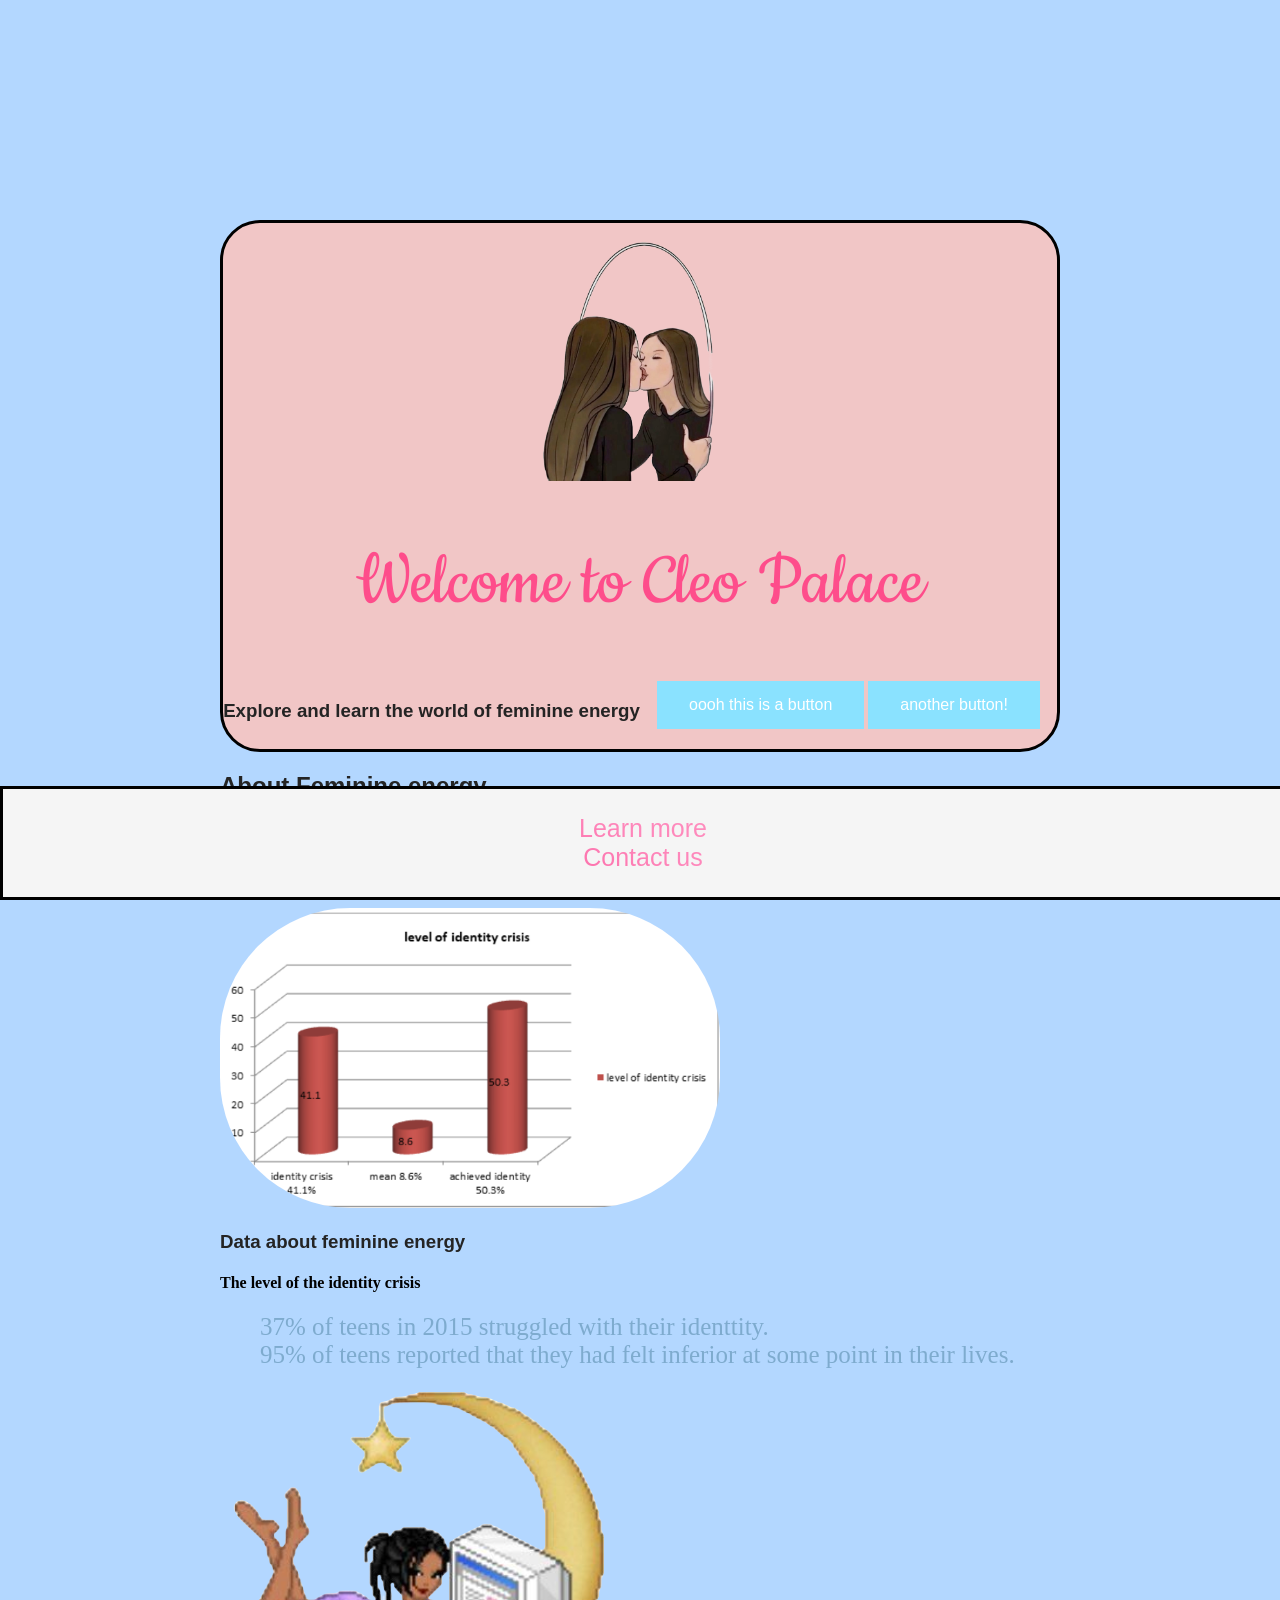
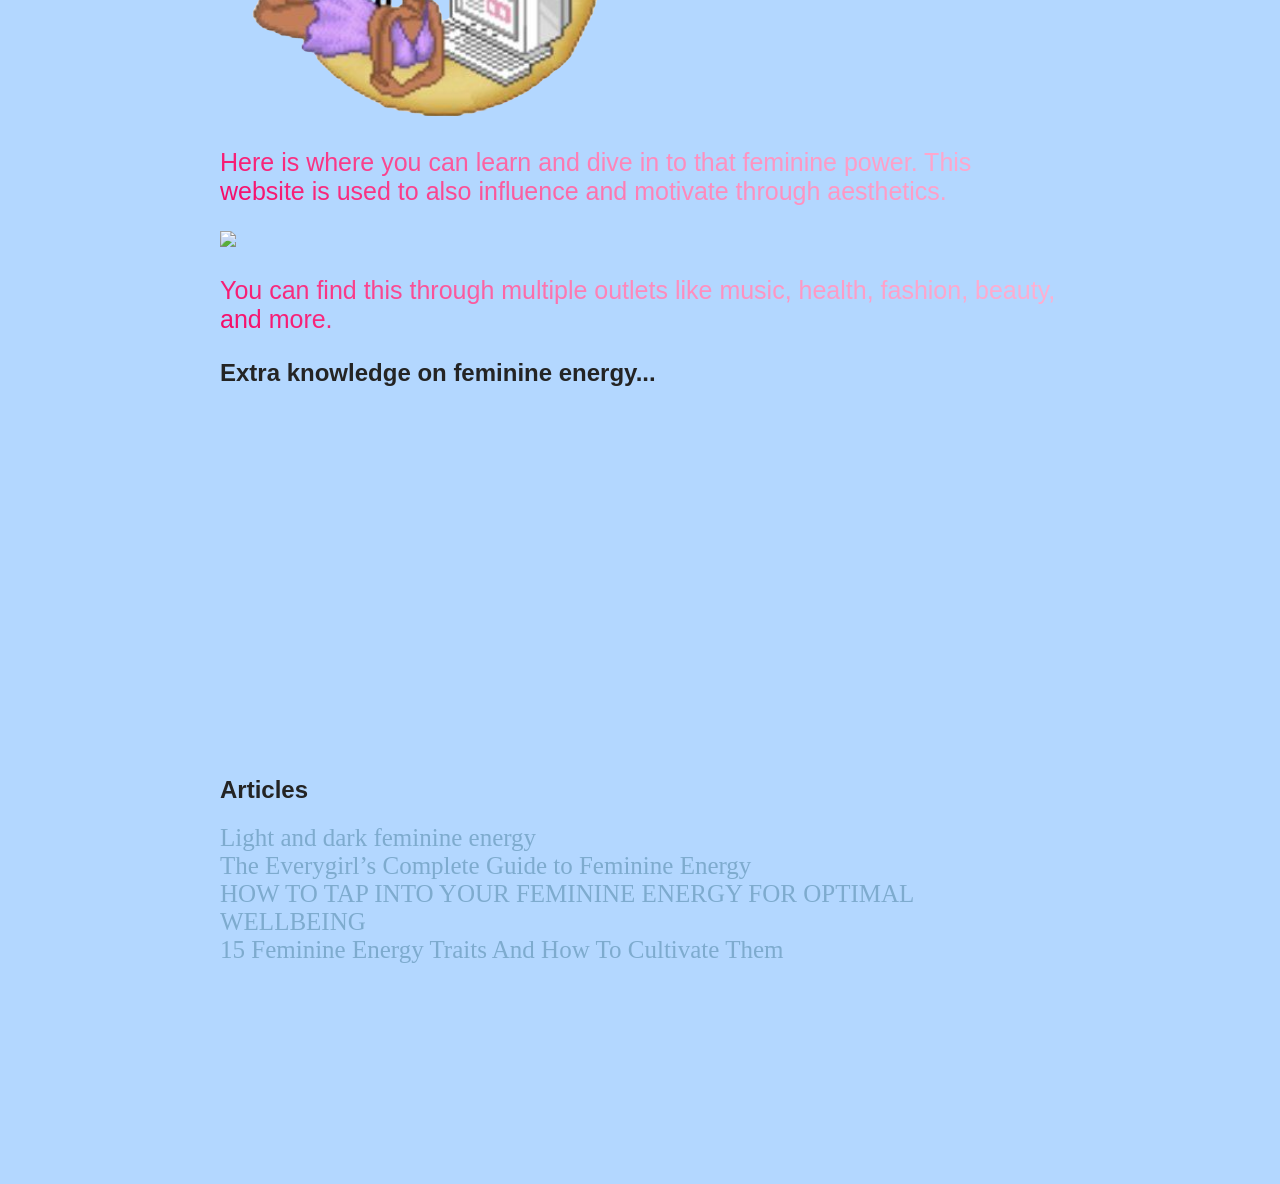
==== index.html @ 503c9e86 "Updated HTML" ====
<!DOCTYPE html>
<html>

<head>
  <meta charset="utf-8">
  <meta name="viewport" content="width=device-width">
  <title>Cleo</title>
  <link rel="icon" href="favicon.ico" type="image/png">
  <link href="style.css" rel="stylesheet" type="text/css" />
  <link rel="stylesheet" href="https://use.typekit.net/rre7kys.css">  
  <link rel="preconnect" href="https://fonts.googleapis.com">
  <link rel="preconnect" href="https://fonts.gstatic.com" crossorigin>
  <link href="https://fonts.googleapis.com/css2?family=Cookie&display=swap" rel="stylesheet">
</head>

<body>  
  
  <div class ="header">
      <img id = 'header-img'src="img1.png" >
    <div id="pageTitle">
      <h1> Welcome to Cleo Palace</h1>
    </div>
    <div id="header-left">
      <h3> Explore and learn the world of feminine energy </h3>
    </div>
    <div class="header-buttom">
      <button type="button">oooh this is a button</button>
      <button type="button">another button!</button>
    </div>
    
  </div>
  
  <div id = "About">
    <h2>About Feminine energy</h2>
      <p> Feminine energy is a lost art that many women and girls tend to miss out on. It is a powerful force that can be used to heal, transform, and empower.</p>
  
  
  <div id = "Data">
    <img id="dataImg" src="Dataimg.png">
    <h3>Data about feminine energy</h3>
    <h4>The level of the identity crisis</h4>
  
    <ul>
      <li> <a href="https://www.phoenix.edu/professional-development/blog/what-is-identity-crisis/"> 37% of teens in 2015 struggled with their identtity. </a></li>
      <li><a href="https://www.phoenix.edu/professional-development/blog/what-is-identity-crisis/"> 95% of teens reported that they had felt inferior at some point in their lives. </a></li>
    </ul>
  </div>
  <img src="headerImg.png">
  <p>Here is where you can learn and dive in to that feminine power. This website is used to also influence and motivate through aesthetics.</p>
  <img id="img2" src="https://i.pinimg.com/564x/fb/f6/d8/fbf6d8e781402de517af65c23a479180.jpg">
  <p>You can find this through multiple outlets like music, health, fashion, beauty, and more.</p>
    <h2>Extra knowledge on feminine energy...</h2>
    <iframe width="560" height="315" src="https://www.youtube.com/embed/t9506JGYNDs?si=UskqfDqKJ5ZEPImu&amp;start=68" title="YouTube video player" frameborder="0" allow="accelerometer; autoplay; clipboard-write; encrypted-media; gyroscope; picture-in-picture; web-share" referrerpolicy="strict-origin-when-cross-origin" allowfullscreen></iframe>
  <h2>Articles</h2>
  <ul></ul>
  <a href="https://eunoiaofthesoul.com/light-and-dark-feminine-energy/">Light and dark feminine energy</a>
  <br>
  <a href="https://theeverygirl.com/feminine-energy-guide/">The Everygirl’s Complete Guide to Feminine Energy</a>
  <br>
  <a href="https://wellnessbyjosie.com/blog/feminine-energy">HOW TO TAP INTO YOUR FEMININE ENERGY FOR OPTIMAL WELLBEING</a>
  <br>
  <a href="https://www.brettlarkin.com/feminine-energy-traits/">15 Feminine Energy Traits And How To Cultivate Them</a>
    </ul>
  </div>
  <div class='footer'>
    <p>Learn more<br>Contact us</p>
  </div>
</body>
</html>
---- style.css ----
/*
  Add style rules for the body of a your webpage.
  Note: These rules will be applied to all elements.
*/

body {
  margin: 220px;
  box-sizing: border-box;
  background: #b3d7ff;
  background-image: url('https://cdn.shopify.com/s/files/1/0575/0987/1774/files/5_4dbe297a-08a9-457c-882d-19bb725de91d.png?v=1653967370');
  background-size:cover;/* Ensures the background image covers the entire page */
  background-position: center;/* Centers the background image */
  background-repeat: no-repeat; /* Prevents the background image from repeating */

}
  
/*
  Style Text: Add style rules for any headings (h1-6),
  paragraphs and links
*/
h1 {
  font-family: "Cookie", cursive;
  font-weight: 400;
  font-style: normal;
  color: #fe4d8b;
  font-size: 80px;
  
}

h3,h2 {
  font-family: "fisterra-fora", sans-serif;
  font-weight: 700;
  font-style: normal;
  color: #242424;
}

h4{
  font-weight: bold;
}
a{
  color: #7eabce;
  text-decoration: none;
  font-size: 25px;
}

a:hover {
  color:#8d6e96;  /* Mouse over link */
  text-decoration: none;
  font-style: italic;
  font-weight: bold;
  font-size: 20px;
}

a:active {
  color: #ffffff;  /* Selected link */
  text-decoration: none;
}

p {
  color: transparent;
  font-size: 25px;
  font-family:'Gill Sans', 'Gill Sans MT', Calibri, 'Trebuchet MS', sans-serif;
  background: linear-gradient(30deg, #f50565, #fe86ba, #feb4d4);
  -webkit-background-clip: text;
  -webkit-text-fill-color: transparent;
  background-clip: text;
}

#dataImg {
  height: 300px;
  width: 500px;
  border-radius: 130px;
}

/*
  Style Lists: Styles added to the ol or ul style rulesets affect the entire
  list, while styles added to the li style ruleset affect individual list items
*/

ul {
  list-style-type: none;
}



/*
  Style Buttons: Add style rules for any headings (h1-6),
  paragraphs and links
*/

button {
  background-color: #8ae2ff;
  border: none;
  color: white;
  font-size: 16px;
  text-align: center;
  padding: 15px 32px;
  cursor: pointer;
}

/* header styles */

/* Header Styles */
.header {
  padding-top: 10px;
  background-color: #f1c6c6;
  text-align: center;
  margin-bottom: 0px;
  border-radius: 40px;
  border:solid;
  padding-bottom:20px;
}

#header-left {
  width: 50%;
  float: left;
}

#header-right {
  width: 50%;
  float: right;
}

#header-img {
    margin-left: auto;
    margin-right: auto;
    max-width: 200px;
}

.header-button {
  background-color: #7dc1e0;
  color: #fff;
  padding: 10px 20px;
  border: none;
  cursor: pointer;
}

}
#img2{height: 30px;}
iframe{
  padding-top: 30px;
}
.footer {
  position: fixed;
  left: 0;
  bottom: 0;
  width: 100%;
  text-align:center;
  border:solid;
  background-color:whitesmoke;
  
}
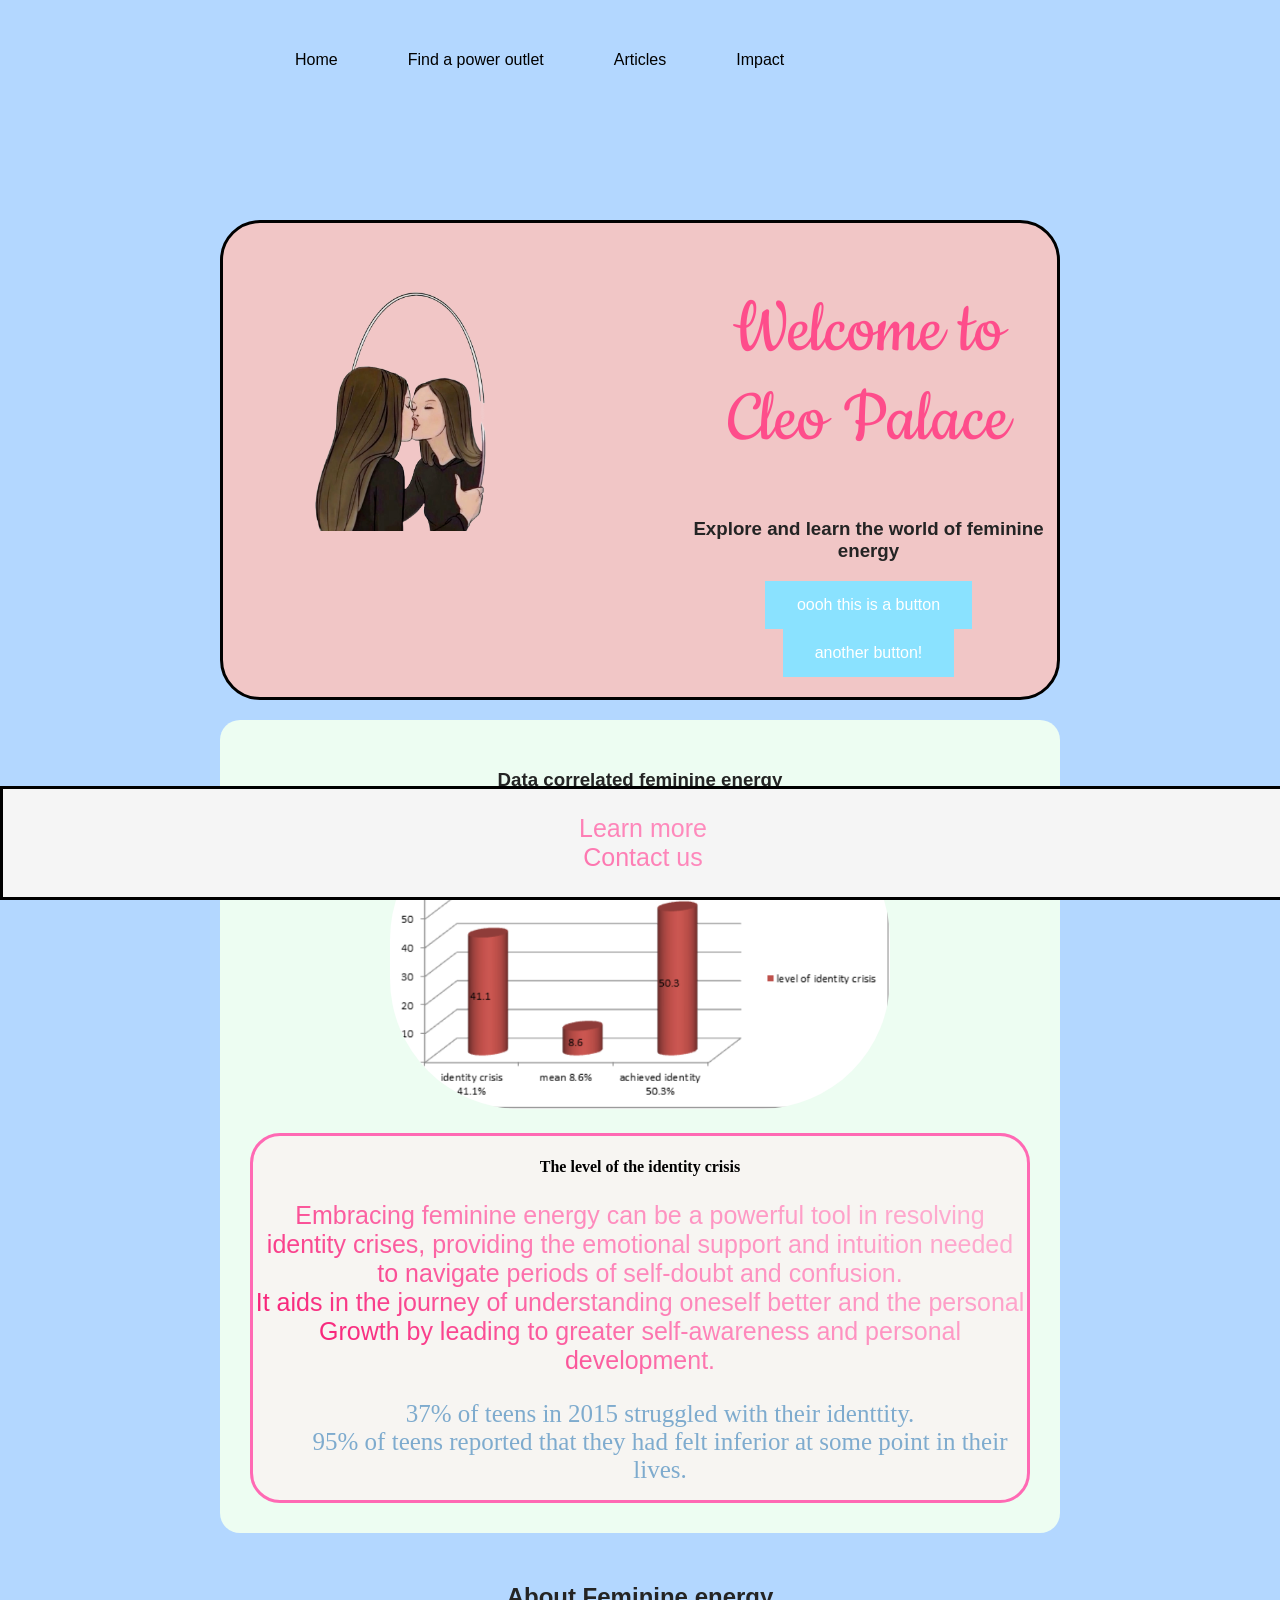
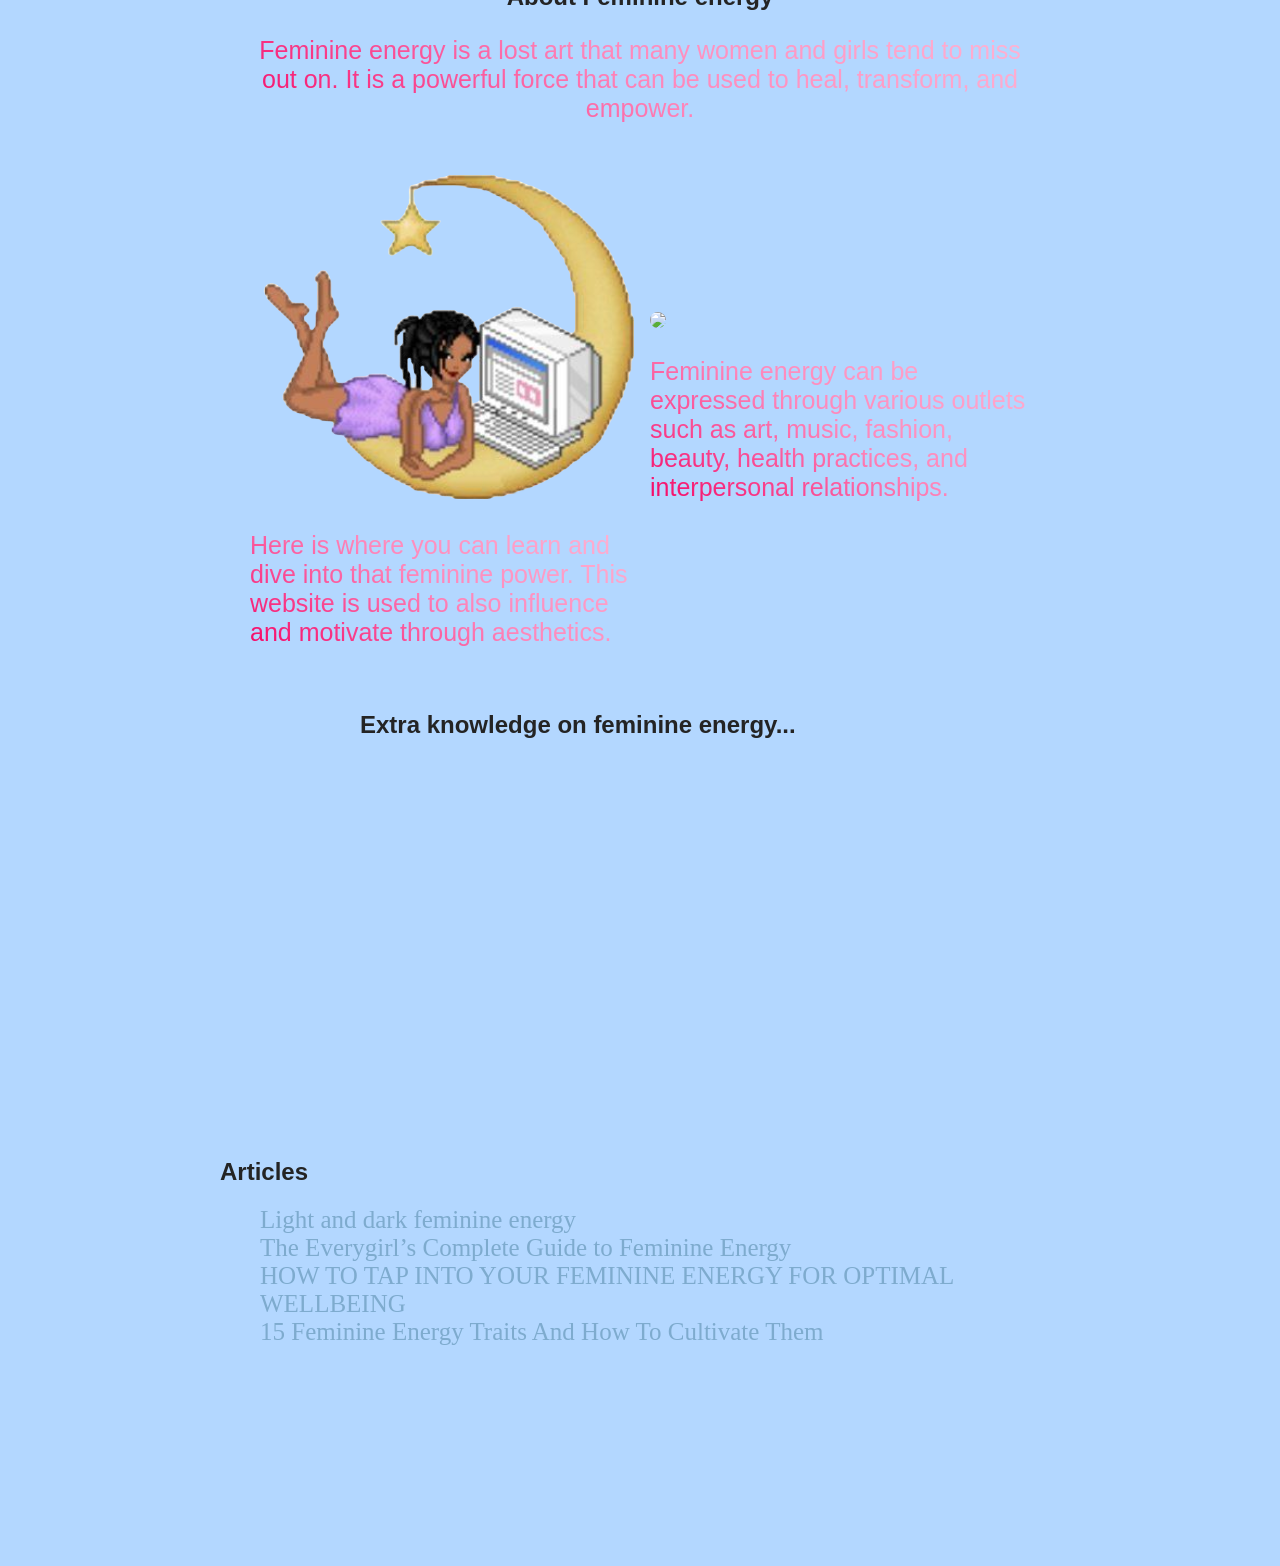
==== commit e3b5a9db: "Navbar and flexbox" ====
--- a/index.html
+++ b/index.html
@@ -14,53 +14,82 @@
 </head>
 
 <body>  
-  
-  <div class ="header">
-      <img id = 'header-img'src="img1.png" >
-    <div id="pageTitle">
-      <h1> Welcome to Cleo Palace</h1>
+  <!-- Part 1: Navbar Starter Code -->
+
+  <div class="navbar">
+    <ul>
+      <li><a href="index.html">Home</a></li>
+      <li><a href="#">Find a power outlet</a></li>
+      <li><a href="articles.html">Articles</a></li>
+      <li><a href="#">Impact</a></li>
+      <!-- Stretch Challenge: Drop Down -->
+    </ul>
+  </div>
+
+
+
+  <!-- Part 2: Flexbox Layout Stater Code -->
+
+  <div class ="header-container">
+    <div class="header-item">
+      <img id = 'header-img' src="img1.png" >
     </div>
-    <div id="header-left">
+    <div class="header-item">
+      <div id="pageTitle">
+        <h1> Welcome to Cleo Palace</h1>
+      </div>
       <h3> Explore and learn the world of feminine energy </h3>
+      <div class="header-buttom">
+        <button type="button">oooh this is a button</button>
+        <button type="button">another button!</button>
+       </div>
     </div>
-    <div class="header-buttom">
-      <button type="button">oooh this is a button</button>
-      <button type="button">another button!</button>
-    </div>
-    
   </div>
   
-  <div id = "About">
-    <h2>About Feminine energy</h2>
-      <p> Feminine energy is a lost art that many women and girls tend to miss out on. It is a powerful force that can be used to heal, transform, and empower.</p>
+  <div class = "Data-container">
+    <div class="data-item">
+      <h3>Data correlated feminine energy</h3>
+      <img id="dataImg" src="Dataimg.png">
+    </div>
+    <div class="data-item">
+      <h4>The level of the identity crisis</h4>
+      <p>Embracing feminine energy can be a powerful tool in resolving identity crises, providing the emotional support and intuition needed to navigate periods of self-doubt and confusion.<br> It aids in the journey of understanding oneself better and the personal Growth by leading to greater self-awareness and personal development.</p>
+      <ul>
+        <li> <a href="https://www.phoenix.edu/professional-development/blog/what-is-identity-crisis/"> 37% of teens in 2015 struggled with their identtity. </a></li>
+        <li><a href="https://www.phoenix.edu/professional-development/blog/what-is-identity-crisis/"> 95% of teens reported that they had felt inferior at some point in their lives. </a></li>
+      </ul>
+    </div>  
+  </div>
   
-  
-  <div id = "Data">
-    <img id="dataImg" src="Dataimg.png">
-    <h3>Data about feminine energy</h3>
-    <h4>The level of the identity crisis</h4>
-  
-    <ul>
-      <li> <a href="https://www.phoenix.edu/professional-development/blog/what-is-identity-crisis/"> 37% of teens in 2015 struggled with their identtity. </a></li>
-      <li><a href="https://www.phoenix.edu/professional-development/blog/what-is-identity-crisis/"> 95% of teens reported that they had felt inferior at some point in their lives. </a></li>
-    </ul>
-  </div>
-  <img src="headerImg.png">
-  <p>Here is where you can learn and dive in to that feminine power. This website is used to also influence and motivate through aesthetics.</p>
-  <img id="img2" src="https://i.pinimg.com/564x/fb/f6/d8/fbf6d8e781402de517af65c23a479180.jpg">
-  <p>You can find this through multiple outlets like music, health, fashion, beauty, and more.</p>
-    <h2>Extra knowledge on feminine energy...</h2>
-    <iframe width="560" height="315" src="https://www.youtube.com/embed/t9506JGYNDs?si=UskqfDqKJ5ZEPImu&amp;start=68" title="YouTube video player" frameborder="0" allow="accelerometer; autoplay; clipboard-write; encrypted-media; gyroscope; picture-in-picture; web-share" referrerpolicy="strict-origin-when-cross-origin" allowfullscreen></iframe>
-  <h2>Articles</h2>
-  <ul></ul>
-  <a href="https://eunoiaofthesoul.com/light-and-dark-feminine-energy/">Light and dark feminine energy</a>
-  <br>
-  <a href="https://theeverygirl.com/feminine-energy-guide/">The Everygirl’s Complete Guide to Feminine Energy</a>
-  <br>
-  <a href="https://wellnessbyjosie.com/blog/feminine-energy">HOW TO TAP INTO YOUR FEMININE ENERGY FOR OPTIMAL WELLBEING</a>
-  <br>
-  <a href="https://www.brettlarkin.com/feminine-energy-traits/">15 Feminine Energy Traits And How To Cultivate Them</a>
-    </ul>
+  <div class = "About-container">
+    <div class="About-item">
+      <h2>About Feminine energy</h2>
+        <p> Feminine energy is a lost art that many women and girls tend to miss out on. It is a powerful force that can be used to heal, transform, and empower.</p>
+    </div>
+    <div class="About-item">
+      <img src="headerImg.png">
+      <p>Here is where you can learn and dive into that feminine power. This website is used to also influence and motivate through aesthetics.</p>
+    </div>
+    <div class="About-item">
+      <img id="img2" src="https://i.pinimg.com/564x/fb/f6/d8/fbf6d8e781402de517af65c23a479180.jpg">
+      <p>Feminine energy can be expressed through various outlets such as art, music, fashion, beauty, health practices, and interpersonal relationships.</p>
+    </div>
+    <div class="About-item">
+      <h2>Extra knowledge on feminine energy...</h2>
+        <iframe width="560" height="315" src="https://www.youtube.com/embed/t9506JGYNDs?si=UskqfDqKJ5ZEPImu&amp;start=68" title="YouTube video player" frameborder="0" allow="accelerometer; autoplay; clipboard-write; encrypted-media; gyroscope; picture-in-picture; web-share" referrerpolicy="strict-origin-when-cross-origin" allowfullscreen></iframe>
+    </div>
+  </div>  
+  <div class="articles-container">
+    <h2>Articles</h2>
+      <ul>
+        <a href="https://eunoiaofthesoul.com/light-and-dark-feminine-energy/">Light and dark feminine energy</a>
+        <br>
+        <a href="https://theeverygirl.com/feminine-energy-guide/">The Everygirl’s Complete Guide to Feminine Energy</a>
+        <br>
+        <a href="https://wellnessbyjosie.com/blog/feminine-energy">HOW TO TAP INTO YOUR FEMININE ENERGY FOR OPTIMAL WELLBEING</a>
+        <br>
+        <a href="https://www.brettlarkin.com/feminine-energy-traits/">15 Feminine Energy Traits And How To Cultivate Them</a>
+      </ul>
   </div>
   <div class='footer'>
     <p>Learn more<br>Contact us</p>
--- a/style.css
+++ b/style.css
@@ -1,22 +1,20 @@
 /*
-  Add style rules for the body of a your webpage.
+  Add style rules for the body of your webpage.
   Note: These rules will be applied to all elements.
 */
-
 body {
   margin: 220px;
   box-sizing: border-box;
   background: #b3d7ff;
   background-image: url('https://cdn.shopify.com/s/files/1/0575/0987/1774/files/5_4dbe297a-08a9-457c-882d-19bb725de91d.png?v=1653967370');
-  background-size:cover;/* Ensures the background image covers the entire page */
-  background-position: center;/* Centers the background image */
+  background-size: cover; /* Ensures the background image covers the entire page */
+  background-position: center; /* Centers the background image */
   background-repeat: no-repeat; /* Prevents the background image from repeating */
-
-}
-  
+}
+
 /*
   Style Text: Add style rules for any headings (h1-6),
-  paragraphs and links
+  paragraphs, and links
 */
 h1 {
   font-family: "Cookie", cursive;
@@ -24,27 +22,27 @@
   font-style: normal;
   color: #fe4d8b;
   font-size: 80px;
-  
-}
-
-h3,h2 {
+}
+
+h2, h3 {
   font-family: "fisterra-fora", sans-serif;
   font-weight: 700;
   font-style: normal;
   color: #242424;
 }
 
-h4{
-  font-weight: bold;
-}
-a{
+h4 {
+  font-weight: bold;
+}
+
+a {
   color: #7eabce;
   text-decoration: none;
   font-size: 25px;
 }
 
 a:hover {
-  color:#8d6e96;  /* Mouse over link */
+  color: #8d6e96;  /* Mouse over link */
   text-decoration: none;
   font-style: italic;
   font-weight: bold;
@@ -57,9 +55,8 @@
 }
 
 p {
-  color: transparent;
   font-size: 25px;
-  font-family:'Gill Sans', 'Gill Sans MT', Calibri, 'Trebuchet MS', sans-serif;
+  font-family: 'Trebuchet MS', 'Lucida Sans Unicode', 'Lucida Grande', 'Lucida Sans', Arial, sans-serif;
   background: linear-gradient(30deg, #f50565, #fe86ba, #feb4d4);
   -webkit-background-clip: text;
   -webkit-text-fill-color: transparent;
@@ -76,18 +73,14 @@
   Style Lists: Styles added to the ol or ul style rulesets affect the entire
   list, while styles added to the li style ruleset affect individual list items
 */
-
 ul {
   list-style-type: none;
 }
 
-
-
 /*
   Style Buttons: Add style rules for any headings (h1-6),
-  paragraphs and links
-*/
-
+  paragraphs, and links
+*/
 button {
   background-color: #8ae2ff;
   border: none;
@@ -98,55 +91,165 @@
   cursor: pointer;
 }
 
-/* header styles */
-
 /* Header Styles */
-.header {
+.header-container {
   padding-top: 10px;
   background-color: #f1c6c6;
   text-align: center;
   margin-bottom: 0px;
   border-radius: 40px;
-  border:solid;
-  padding-bottom:20px;
-}
-
-#header-left {
+  border: solid;
+  padding-bottom: 20px;
+  display: flex;
+  flex-direction: row;
+}
+
+.header-item:nth-of-type(1) {
   width: 50%;
   float: left;
 }
 
-#header-right {
+.header-item:nth-of-type(2) {
   width: 50%;
   float: right;
+  margin-left: 80px;
 }
 
 #header-img {
-    margin-left: auto;
-    margin-right: auto;
-    max-width: 200px;
+  margin-left: auto;
+  margin-right: auto;
+  max-width: 200px;
+  padding-top: 50px;
 }
 
 .header-button {
   background-color: #7dc1e0;
   color: #fff;
-  padding: 10px 20px;
+  padding: 20px;
   border: none;
   cursor: pointer;
 }
 
-}
-#img2{height: 30px;}
-iframe{
+#img2 {
+  height: 300px;
+  border: none;
+  border-radius: 30px;
+}
+
+iframe {
   padding-top: 30px;
 }
+
 .footer {
   position: fixed;
   left: 0;
   bottom: 0;
   width: 100%;
-  text-align:center;
-  border:solid;
-  background-color:whitesmoke;
-  
-}+  text-align: center;
+  border: solid;
+  background-color: whitesmoke;
+}
+
+/* Part 1: Navbar */
+/* General style rule set for all items in ul */
+.navbar ul {
+  list-style: none;
+  overflow: hidden;
+  position: fixed;
+  top: 0;
+  width: 100%;
+  margin-bottom: 30px;
+}
+
+/* Style rule set for individual li */
+.navbar ul li {
+  float: left;
+  margin: 30px;
+}
+
+/* Style rule set for individual li link */
+.navbar ul li a {
+  font-family: 'Trebuchet MS', 'Lucida Sans Unicode', 'Lucida Grande', 'Lucida Sans', Arial, sans-serif;
+  color: black;
+  font-size: 16px;
+  text-decoration: none;
+  text-align: center;
+  display: block;
+  padding: 5px;
+}
+
+/* Style rule set for hovered link */
+.navbar ul li a:hover {
+  font-weight: bold;
+  font-size: 10px;
+}
+
+/* Part 2: Flexbox */
+/* General style rule set for flex container */
+
+/* General style rule set for flex container */
+.Data-container {
+  display: flex;
+  flex-direction: column; /* Ensure children are aligned horizontally */
+  gap: 20px;
+  padding: 30px;
+  justify-content: center;
+  align-items: center;
+  text-align: center;
+  flex-wrap: wrap; /* Ensure items wrap if the container is too small */
+  border:none;
+  background-color:#edfdf2;
+  margin-top: 20px;
+  border-radius: 20px;
+}
+
+.About-container {
+  display: flex;
+  flex-direction: row;
+  gap: 20px;
+  padding: 30px;
+  justify-content: center;
+  align-items: center;
+  flex-wrap: wrap; /* Ensures flex items wrap when necessary */
+}
+
+/* Style rules for flex-item 1 */
+.data-item:nth-of-type(1){
+  align-content: center;
+}
+/* Ensure .data-item:nth-of-type(2) and .data-item:nth-of-type(3) are side by side */
+.data-item:nth-of-type(2){
+  border: solid;
+  border-radius: 30px;
+  border-color: hotpink;
+  background-color: #f7f5f2;
+  flex: 1;
+  min-width: 200px; /* Ensures items don't get too small */
+
+}
+
+
+.About-item:nth-of-type(1) {
+  text-align: center;
+}
+
+/* Style rules for flex-item 2 */
+/* Part 2: Flexbox */
+/* General style rule set for flex container */
+
+
+
+
+.About-item:nth-of-type(3),
+.About-item:nth-of-type(2) {
+  flex: 1; /* This makes both items take up equal space */
+  min-width: 200px; /* Ensures items don't get too small */
+}
+
+/* Style set for all flex-items */
+.flex-item {
+  background: white;
+  color: black;
+  font-weight: bold;
+  text-align: center;
+}
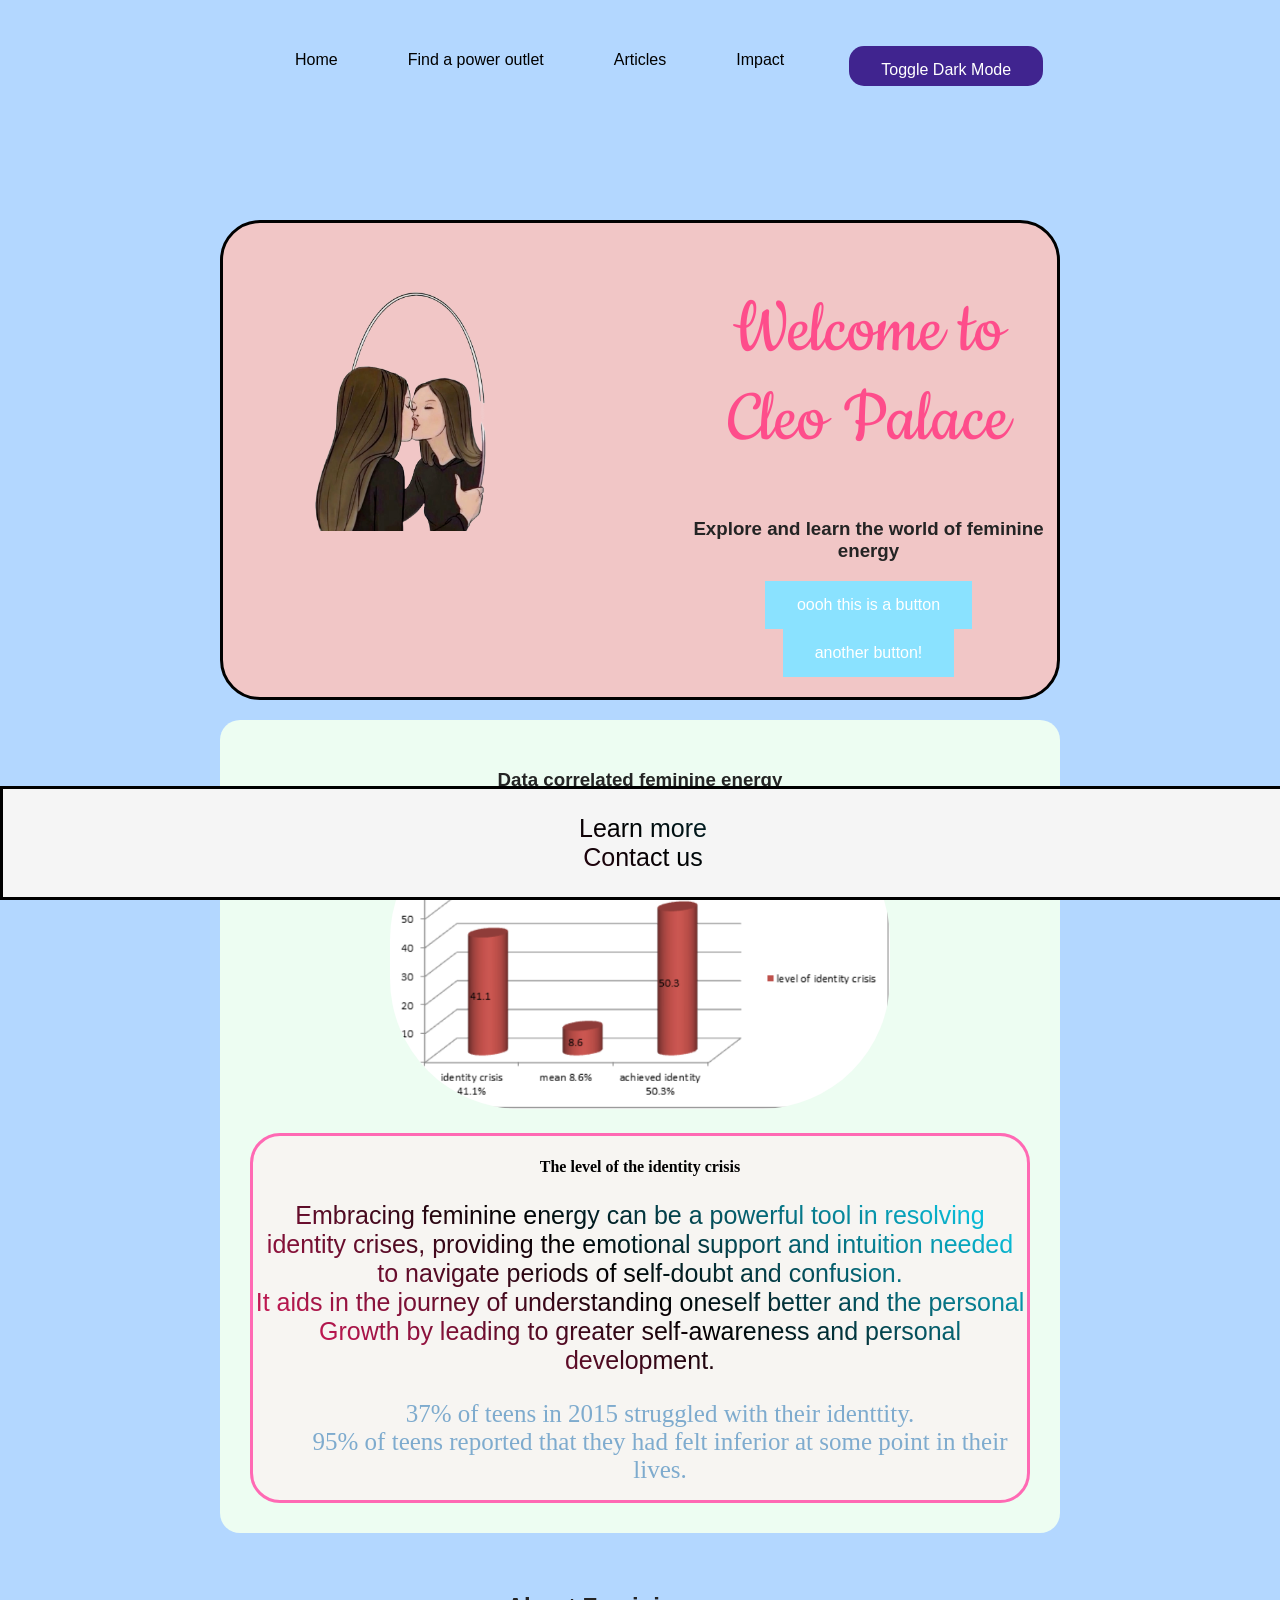
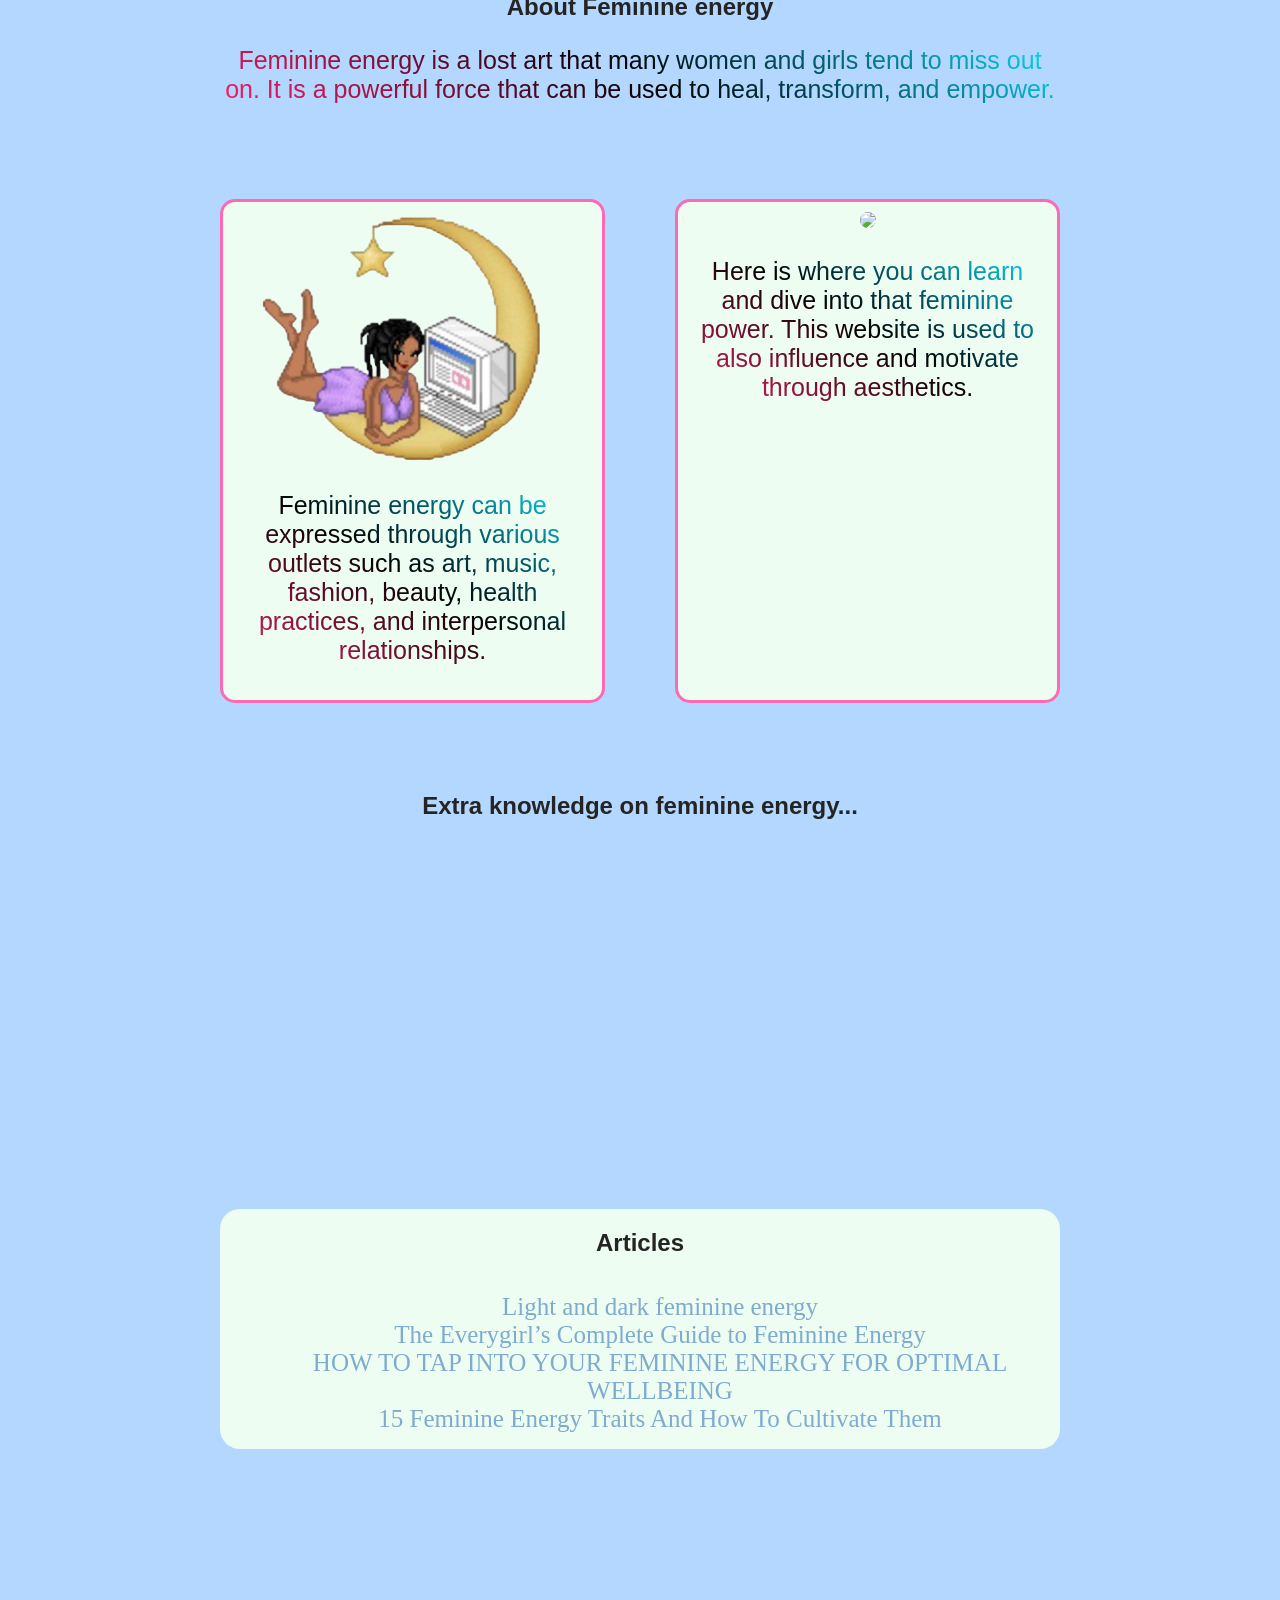
==== commit fae5c1b5: "Dark-mode created" ====
--- a/index.html
+++ b/index.html
@@ -22,6 +22,8 @@
       <li><a href="#">Find a power outlet</a></li>
       <li><a href="articles.html">Articles</a></li>
       <li><a href="#">Impact</a></li>
+      <li><button id="theme-button">Toggle Dark Mode</button></li>
+      
       <!-- Stretch Challenge: Drop Down -->
     </ul>
   </div>
@@ -68,11 +70,11 @@
     </div>
     <div class="About-item">
       <img src="headerImg.png">
-      <p>Here is where you can learn and dive into that feminine power. This website is used to also influence and motivate through aesthetics.</p>
+      <p>Feminine energy can be expressed through various outlets such as art, music, fashion, beauty, health practices, and interpersonal relationships.</p>
     </div>
     <div class="About-item">
       <img id="img2" src="https://i.pinimg.com/564x/fb/f6/d8/fbf6d8e781402de517af65c23a479180.jpg">
-      <p>Feminine energy can be expressed through various outlets such as art, music, fashion, beauty, health practices, and interpersonal relationships.</p>
+      <p>Here is where you can learn and dive into that feminine power. This website is used to also influence and motivate through aesthetics.</p>
     </div>
     <div class="About-item">
       <h2>Extra knowledge on feminine energy...</h2>
@@ -94,5 +96,6 @@
   <div class='footer'>
     <p>Learn more<br>Contact us</p>
   </div>
+<script src="toggle.js"></script>
 </body>
 </html>
--- a/style.css
+++ b/style.css
@@ -6,7 +6,7 @@
   margin: 220px;
   box-sizing: border-box;
   background: #b3d7ff;
-  background-image: url('https://cdn.shopify.com/s/files/1/0575/0987/1774/files/5_4dbe297a-08a9-457c-882d-19bb725de91d.png?v=1653967370');
+  background-image: url('https://i.pinimg.com/originals/68/de/af/68deaf13d153cfba053b750ab40b9b43.png');
   background-size: cover; /* Ensures the background image covers the entire page */
   background-position: center; /* Centers the background image */
   background-repeat: no-repeat; /* Prevents the background image from repeating */
@@ -57,7 +57,7 @@
 p {
   font-size: 25px;
   font-family: 'Trebuchet MS', 'Lucida Sans Unicode', 'Lucida Grande', 'Lucida Sans', Arial, sans-serif;
-  background: linear-gradient(30deg, #f50565, #fe86ba, #feb4d4);
+  background: linear-gradient(30deg, #fe206d, #000000, #0bddfe);
   -webkit-background-clip: text;
   -webkit-text-fill-color: transparent;
   background-clip: text;
@@ -135,7 +135,9 @@
   border: none;
   border-radius: 30px;
 }
-
+.About-item:nth-of-type(2) img{
+  height: 250px;;
+}
 iframe {
   padding-top: 30px;
 }
@@ -205,12 +207,8 @@
 
 .About-container {
   display: flex;
-  flex-direction: row;
+  flex-direction: column; /* Align children vertically */
   gap: 20px;
-  padding: 30px;
-  justify-content: center;
-  align-items: center;
-  flex-wrap: wrap; /* Ensures flex items wrap when necessary */
 }
 
 /* Style rules for flex-item 1 */
@@ -228,28 +226,134 @@
 
 }
 
-
-.About-item:nth-of-type(1) {
-  text-align: center;
-}
-
-/* Style rules for flex-item 2 */
-/* Part 2: Flexbox */
-/* General style rule set for flex container */
-
-
-
-
-.About-item:nth-of-type(3),
-.About-item:nth-of-type(2) {
-  flex: 1; /* This makes both items take up equal space */
-  min-width: 200px; /* Ensures items don't get too small */
-}
-
+.About-container {
+  display: flex;
+  flex-wrap: wrap; /* Allow wrapping */
+  gap: 70px; /* Optional: Adjust the gap between items */
+  flex-direction: row;
+  text-align: center;
+  justify-content: space-evenly;
+  margin-top: 40px;
+}
+
+.About-item:nth-of-type(2),
+.About-item:nth-of-type(3) {
+  flex: 1; /* Ensure the items take equal space */
+  min-width: 220; /* Prevent items from shrinking too much */
+  max-width: 48%; /* Adjust width to fit in a row */
+  background-color: #edfdf2; 
+  padding: 10px; 
+  border-radius: 15px; 
+  border: solid;
+  border-color:hotpink ;
+}
+
+.articles-container{
+  display: flex;
+  flex-direction: column;
+  justify-content: center;
+  align-items: center;
+  text-align: center;
+  flex-wrap: wrap; /* Ensure items wrap if the container is too small */
+  border:none;
+  background-color:#edfdf2;
+  margin-top: 20px;
+  border-radius: 20px;
+}
 /* Style set for all flex-items */
-.flex-item {
-  background: white;
-  color: black;
-  font-weight: bold;
-  text-align: center;
-}
+
+/* Add style to button */
+#theme-button {
+  height: 40px;
+  border: none;
+  border-radius: 15px;
+  background-color:#40248f;
+  font-family: 'Trebuchet MS', 'Lucida Sans Unicode', 'Lucida Grande', 'Lucida Sans', Arial, sans-serif;
+
+}
+ #theme-button:hover {
+  width: 300px;
+}
+#theme-button:active {
+background-color: #bf088e;
+}
+
+/* Customize Dark Mode Theme */
+.dark-mode {
+    background-image: url('https://i.pinimg.com/originals/e0/fe/80/e0fe80bcddbb3f702fa01a1b1a9172b6.png');
+
+
+}
+.dark-mode #theme-button{
+  background-color:#fecde2;
+  color: #292929;
+  border-color: antiquewhite;
+}
+
+.dark-mode #theme-button:active{
+  background-color:#ffa3e2;
+}
+.dark-mode h1 {
+  color: #f4bdff;
+}
+
+.dark-mode h2, .dark-mode h3 {
+  color: #f3d3e3;
+}
+
+ .dark-mode h4 {
+  color: antiquewhite ;
+}
+
+.dark-mode a {
+  color: #b8e0ff;}
+
+.dark-mode a:hover {
+  color: #f4ccff;  /* Mouse over link */
+}
+
+.dark-mode a:active {
+  color: #ffffff;  /* Selected link */
+}
+.dark-mode button{
+  background-color: #fecde2 ;
+  color: #292929;
+  border-color: antiquewhite;
+}
+.dark-mode p {
+  background: linear-gradient(30deg, #ffadc2, #fee1ed, #bef5fe);
+  -webkit-background-clip: text;
+  -webkit-text-fill-color: transparent;
+  background-clip: text;
+}
+ .dark-mode .header-container {
+  background-color: #00262e;
+  border-color: antiquewhite;
+}
+.dark-mode .navbar ul li a {
+  color:#f3d3e3;
+
+}
+
+.dark-mode .Data-container {
+  background-color:#00262e;
+ 
+}
+.dark-mode .data-item:nth-of-type(2){
+  border-color: #740576;
+  background-color: #003c47;
+}
+.dark-mode .About-item:nth-of-type(2), .dark-mode
+.About-item:nth-of-type(3) {
+  background-color: #00262e; 
+  border-color:#fafafa ;
+}
+
+.dark-mode .articles-container{
+  background-color:#00262e;
+}
+
+.dark-mode .footer{
+  background-color: #00262e;
+  color: antiquewhite;
+}
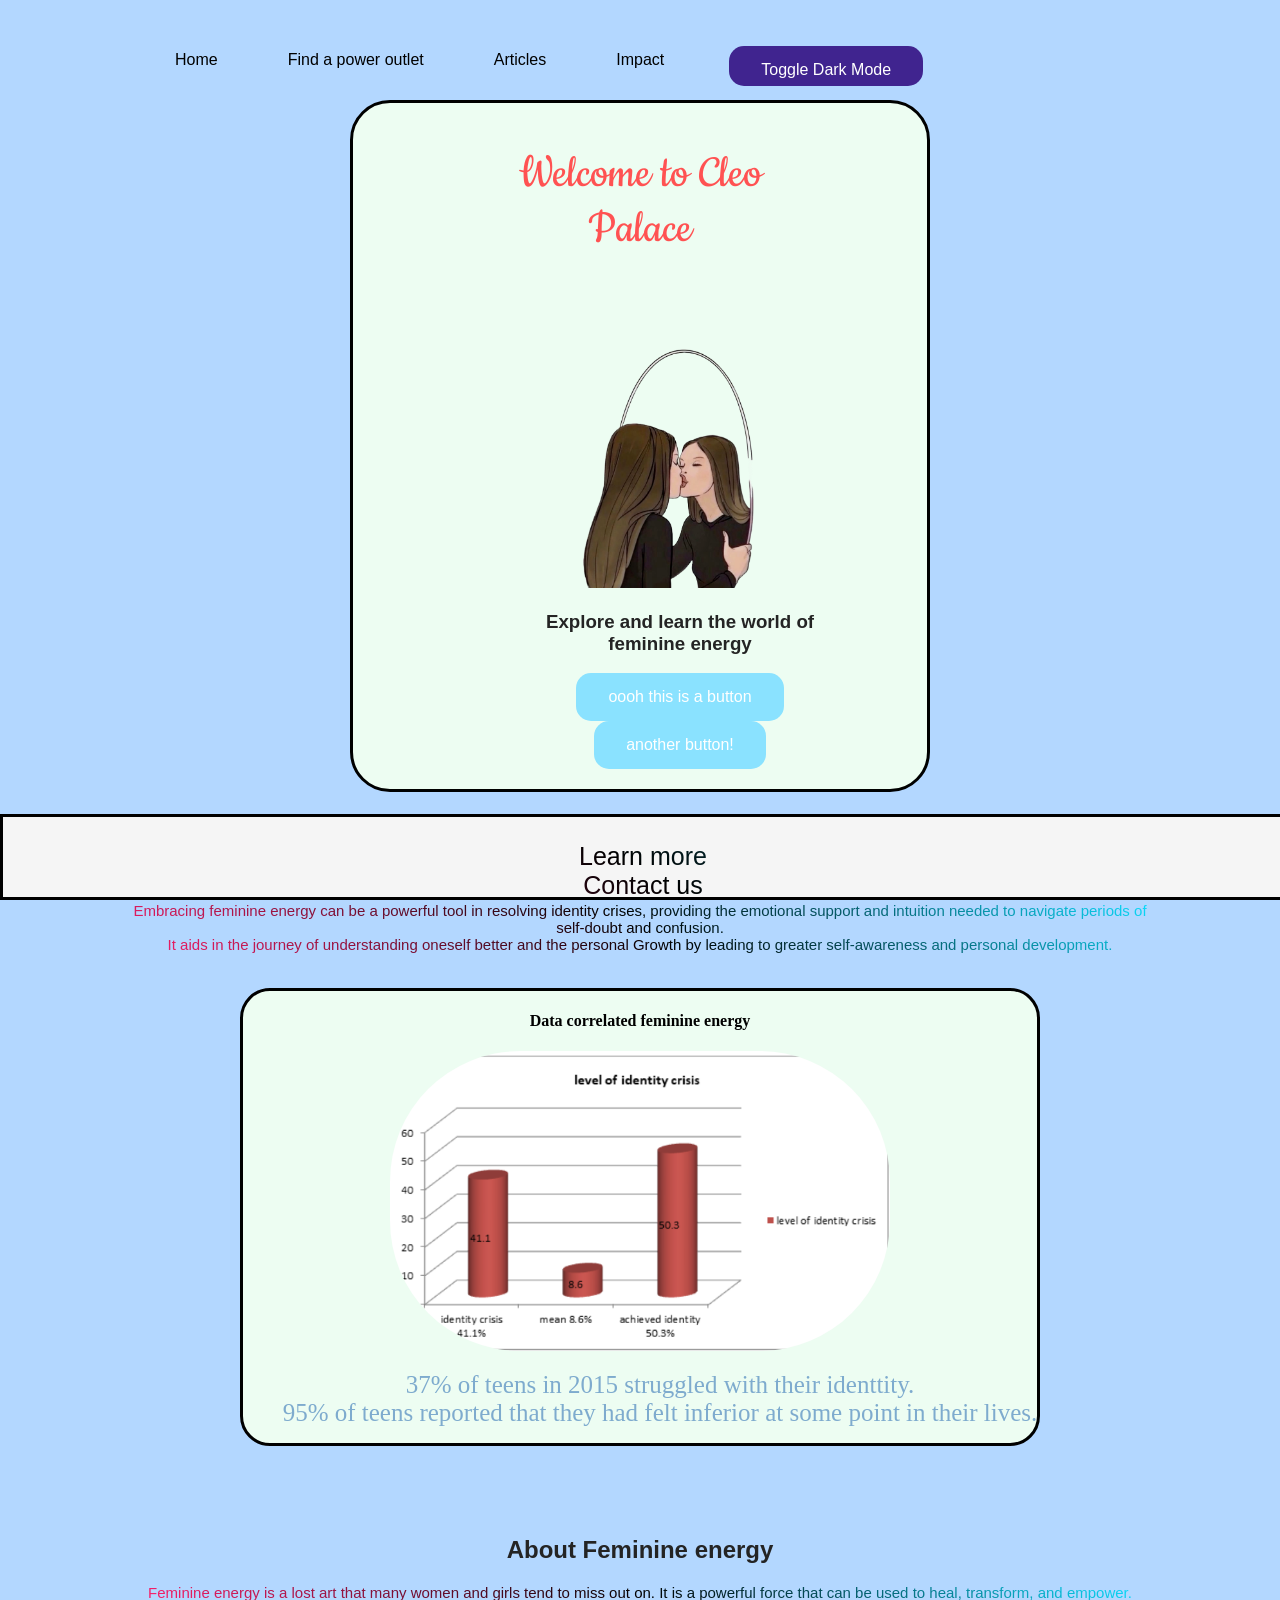
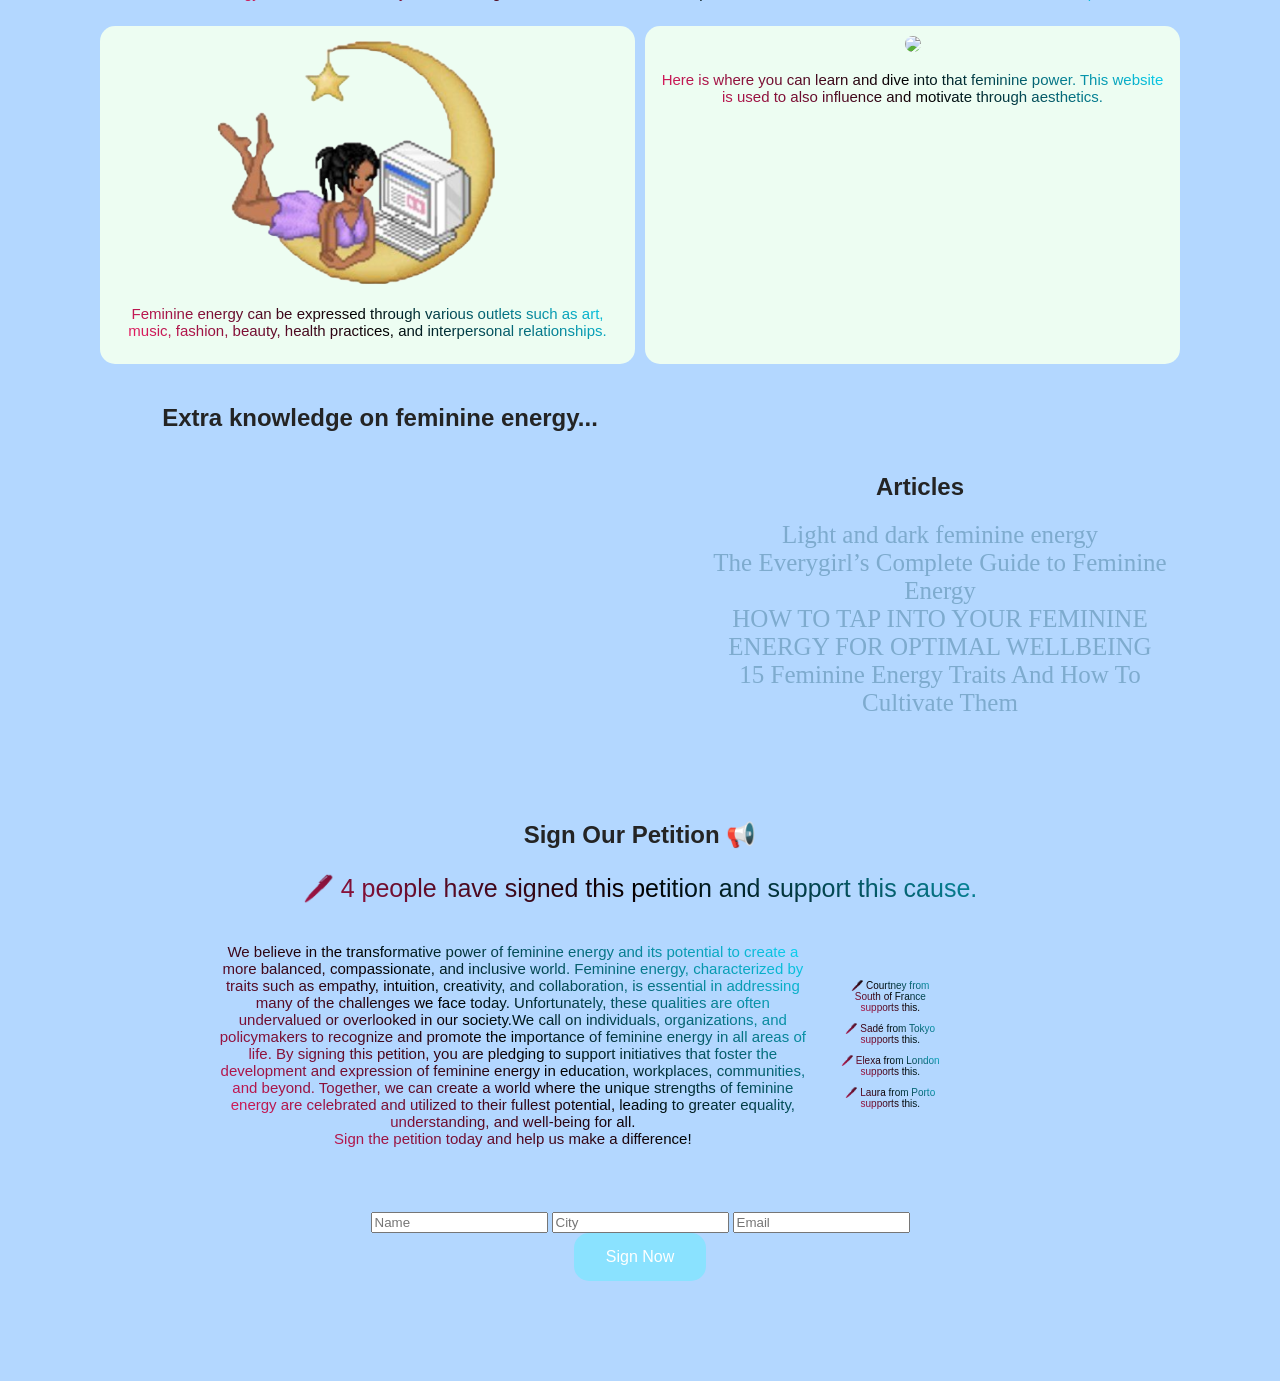
==== commit 1bd14cbb: "Petition & forms updated" ====
--- a/index.html
+++ b/index.html
@@ -34,28 +34,26 @@
 
   <div class ="header-container">
     <div class="header-item">
-      <img id = 'header-img' src="img1.png" >
+      <h1> Welcome to Cleo Palace</h1>
     </div>
     <div class="header-item">
-      <div id="pageTitle">
-        <h1> Welcome to Cleo Palace</h1>
-      </div>
+      <img id = 'header-img' src="img1.png" >
       <h3> Explore and learn the world of feminine energy </h3>
       <div class="header-buttom">
         <button type="button">oooh this is a button</button>
         <button type="button">another button!</button>
-       </div>
+      </div>
     </div>
   </div>
   
   <div class = "Data-container">
     <div class="data-item">
-      <h3>Data correlated feminine energy</h3>
-      <img id="dataImg" src="Dataimg.png">
+      <h3>The level of the identity crisis</h3>
+        <p>Embracing feminine energy can be a powerful tool in resolving identity crises, providing the emotional support and intuition needed to navigate periods of self-doubt and confusion.<br> It aids in the journey of understanding oneself better and the personal Growth by leading to greater self-awareness and personal development.</p>
     </div>
     <div class="data-item">
-      <h4>The level of the identity crisis</h4>
-      <p>Embracing feminine energy can be a powerful tool in resolving identity crises, providing the emotional support and intuition needed to navigate periods of self-doubt and confusion.<br> It aids in the journey of understanding oneself better and the personal Growth by leading to greater self-awareness and personal development.</p>
+      <h4>Data correlated feminine energy</h4>
+      <img id="dataImg" src="Dataimg.png">
       <ul>
         <li> <a href="https://www.phoenix.edu/professional-development/blog/what-is-identity-crisis/"> 37% of teens in 2015 struggled with their identtity. </a></li>
         <li><a href="https://www.phoenix.edu/professional-development/blog/what-is-identity-crisis/"> 95% of teens reported that they had felt inferior at some point in their lives. </a></li>
@@ -76,12 +74,13 @@
       <img id="img2" src="https://i.pinimg.com/564x/fb/f6/d8/fbf6d8e781402de517af65c23a479180.jpg">
       <p>Here is where you can learn and dive into that feminine power. This website is used to also influence and motivate through aesthetics.</p>
     </div>
-    <div class="About-item">
+  </div>  
+  <div class="articles-container">
+    <div class="article-item">
       <h2>Extra knowledge on feminine energy...</h2>
         <iframe width="560" height="315" src="https://www.youtube.com/embed/t9506JGYNDs?si=UskqfDqKJ5ZEPImu&amp;start=68" title="YouTube video player" frameborder="0" allow="accelerometer; autoplay; clipboard-write; encrypted-media; gyroscope; picture-in-picture; web-share" referrerpolicy="strict-origin-when-cross-origin" allowfullscreen></iframe>
     </div>
-  </div>  
-  <div class="articles-container">
+    <div class="article-item">
     <h2>Articles</h2>
       <ul>
         <a href="https://eunoiaofthesoul.com/light-and-dark-feminine-energy/">Light and dark feminine energy</a>
@@ -92,10 +91,55 @@
         <br>
         <a href="https://www.brettlarkin.com/feminine-energy-traits/">15 Feminine Energy Traits And How To Cultivate Them</a>
       </ul>
+    </div>
   </div>
+
+  <div class="petition" id="petition">
+      
+      <h2>Sign Our Petition 📢</h2>
+      <p id="counter">🖊️ 4 people have signed this petition and support this cause.</p>
+      <div class="petition-container">
+
+
+        <div class="petition-para">
+          <!-- info goes here -->
+          <p>We believe in the transformative power of feminine energy and its potential to create a more balanced, compassionate, and inclusive world. Feminine energy, characterized by traits such as empathy, intuition, creativity, and collaboration, is essential in addressing many of the challenges we face today. Unfortunately, these qualities are often undervalued or overlooked in our society.We call on individuals, organizations, and policymakers to recognize and promote the importance of feminine energy in all areas of life. By signing this petition, you are pledging to support initiatives that foster the development and expression of feminine energy in education, workplaces, communities, and beyond. Together, we can create a world where the unique strengths of feminine energy are celebrated and utilized to their fullest potential, leading to greater equality, understanding, and well-being for all.
+<br>Sign the petition today and help us make a difference!</p>
+        </div>
+
+        <div class="signatures">
+          <p>🖊️ Courtney from South of France supports this.</p>
+          <p>🖊️ Sadé from Tokyo supports this.</p>
+          <p>🖊️ Elexa from London supports this.</p>
+          <p>🖊️ Laura from Porto supports this.</p>
+
+        </div>
+
+      </div>
+
+    <!--- Sign Petition Form --->
+    <form id="sign-petition" title="sign-petition">
+      <!-- inputs go here -->
+      <label for="name">
+        <input type="text" id="name" placeholder="Name">
+      </label>
+      <label for="city">
+        <input type="text" id="city" placeholder="City">
+      </label>
+      <label for="email">
+        <input type="text" id="email" placeholder="Email">
+      </label>
+    </form>
+
+     <!--- Sign Now Button --->
+    <button id="sign-now-button">Sign Now</button>
+
+  </div>
+  
   <div class='footer'>
     <p>Learn more<br>Contact us</p>
   </div>
+<script src="sig.js"></script>
 <script src="toggle.js"></script>
 </body>
 </html>
--- a/style.css
+++ b/style.css
@@ -3,7 +3,7 @@
   Note: These rules will be applied to all elements.
 */
 body {
-  margin: 220px;
+  margin: 100px;
   box-sizing: border-box;
   background: #b3d7ff;
   background-image: url('https://i.pinimg.com/originals/68/de/af/68deaf13d153cfba053b750ab40b9b43.png');
@@ -20,8 +20,8 @@
   font-family: "Cookie", cursive;
   font-weight: 400;
   font-style: normal;
-  color: #fe4d8b;
-  font-size: 80px;
+  color: #ff5252;
+  font-size: 50px;
 }
 
 h2, h3 {
@@ -89,19 +89,26 @@
   text-align: center;
   padding: 15px 32px;
   cursor: pointer;
+  border-radius: 15px;
+  gap: 10px;
 }
 
 /* Header Styles */
 .header-container {
   padding-top: 10px;
-  background-color: #f1c6c6;
+  background-color: #edfdf2;
   text-align: center;
   margin-bottom: 0px;
   border-radius: 40px;
   border: solid;
   padding-bottom: 20px;
   display: flex;
-  flex-direction: row;
+  flex-direction: column;
+  margin-left: 250px;
+  margin-right: 250px;
+  align-items: center;
+  align-content: center;
+  justify-content: center;
 }
 
 .header-item:nth-of-type(1) {
@@ -150,6 +157,7 @@
   text-align: center;
   border: solid;
   background-color: whitesmoke;
+  height: 80px;
 }
 
 /* Part 1: Navbar */
@@ -199,10 +207,7 @@
   align-items: center;
   text-align: center;
   flex-wrap: wrap; /* Ensure items wrap if the container is too small */
-  border:none;
-  background-color:#edfdf2;
   margin-top: 20px;
-  border-radius: 20px;
 }
 
 .About-container {
@@ -213,14 +218,16 @@
 
 /* Style rules for flex-item 1 */
 .data-item:nth-of-type(1){
-  align-content: center;
-}
+}
+.data-item p{
+  font-size: 15px;
+}
+
 /* Ensure .data-item:nth-of-type(2) and .data-item:nth-of-type(3) are side by side */
 .data-item:nth-of-type(2){
   border: solid;
   border-radius: 30px;
-  border-color: hotpink;
-  background-color: #f7f5f2;
+  background-color: #edfdf2;
   flex: 1;
   min-width: 200px; /* Ensures items don't get too small */
 
@@ -229,7 +236,7 @@
 .About-container {
   display: flex;
   flex-wrap: wrap; /* Allow wrapping */
-  gap: 70px; /* Optional: Adjust the gap between items */
+  gap: 10px; /* Optional: Adjust the gap between items */
   flex-direction: row;
   text-align: center;
   justify-content: space-evenly;
@@ -244,22 +251,25 @@
   background-color: #edfdf2; 
   padding: 10px; 
   border-radius: 15px; 
-  border: solid;
-  border-color:hotpink ;
-}
+}
+.About-item p{font-size: 15px;}
 
 .articles-container{
   display: flex;
-  flex-direction: column;
+  flex-direction: row;
   justify-content: center;
   align-items: center;
   text-align: center;
   flex-wrap: wrap; /* Ensure items wrap if the container is too small */
-  border:none;
-  background-color:#edfdf2;
   margin-top: 20px;
-  border-radius: 20px;
-}
+}
+  .article-item:nth-of-type(1),
+  .article-item:nth-of-type(2) {
+    flex: 1; /* Ensure the items take equal space */
+    min-width: 220; /* Prevent items from shrinking too much */
+    max-width: 80%; /* Adjust width to fit in a row */
+  }
+
 /* Style set for all flex-items */
 
 /* Add style to button */
@@ -335,10 +345,7 @@
 
 }
 
-.dark-mode .Data-container {
-  background-color:#00262e;
- 
-}
+
 .dark-mode .data-item:nth-of-type(2){
   border-color: #740576;
   background-color: #003c47;
@@ -349,11 +356,37 @@
   border-color:#fafafa ;
 }
 
-.dark-mode .articles-container{
-  background-color:#00262e;
-}
-
 .dark-mode .footer{
   background-color: #00262e;
-  color: antiquewhite;
+}
+
+/* Petition container  */
+
+.petition{
+  text-align: center;
+}
+.petition-container{
+  display: flex;
+  flex-direction: row; /* Ensure children are aligned horizontally */
+  padding-bottom: 50px;
+  gap: 20px;
+  width: 100;
+  justify-content: center;
+  align-items: center;
+  text-align: center;
+  }
+
+.petition-para{
+  width: 55%;
+  padding-right: 10px;
+}
+.petition-para p{
+  font-size: 15px;
+  text-align:center;
+}
+
+.signatures p{
+  font-size: 10px;
+  width: 45%;
+  padding-right: 10px;
 }
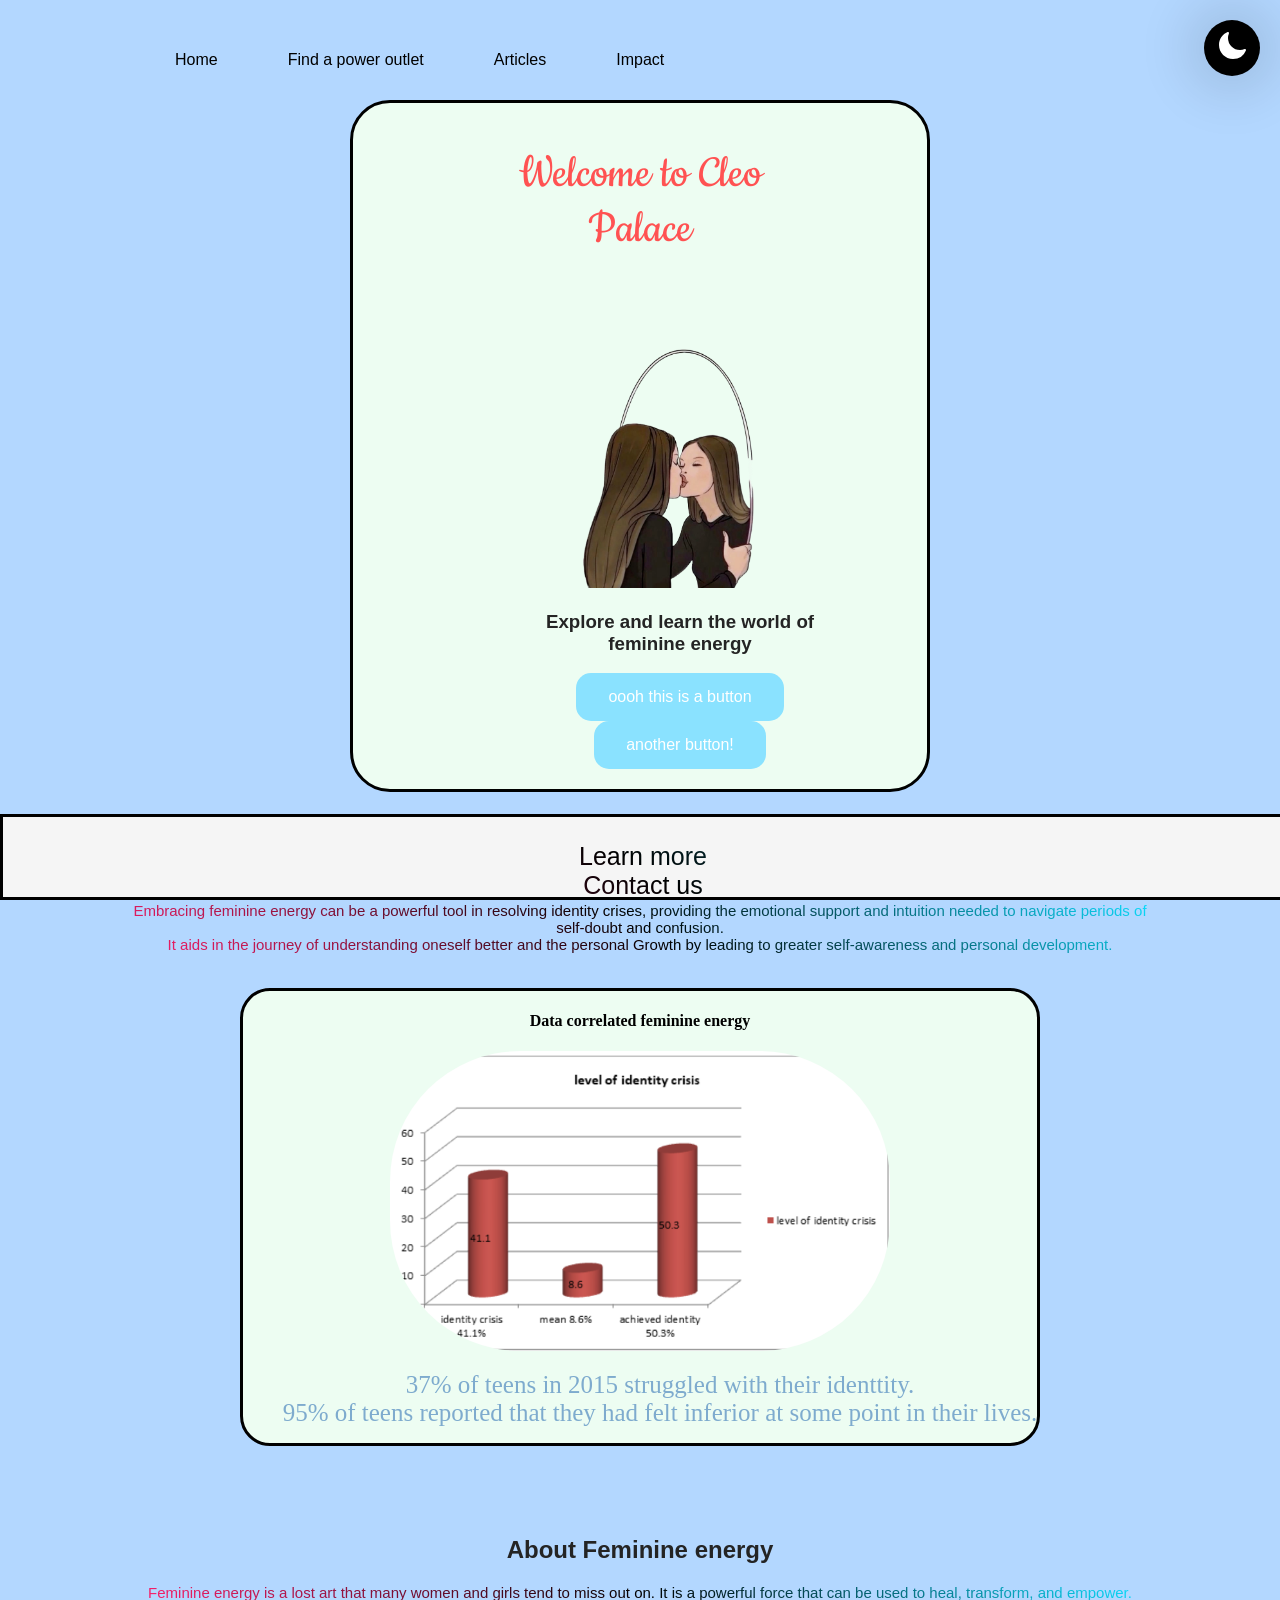
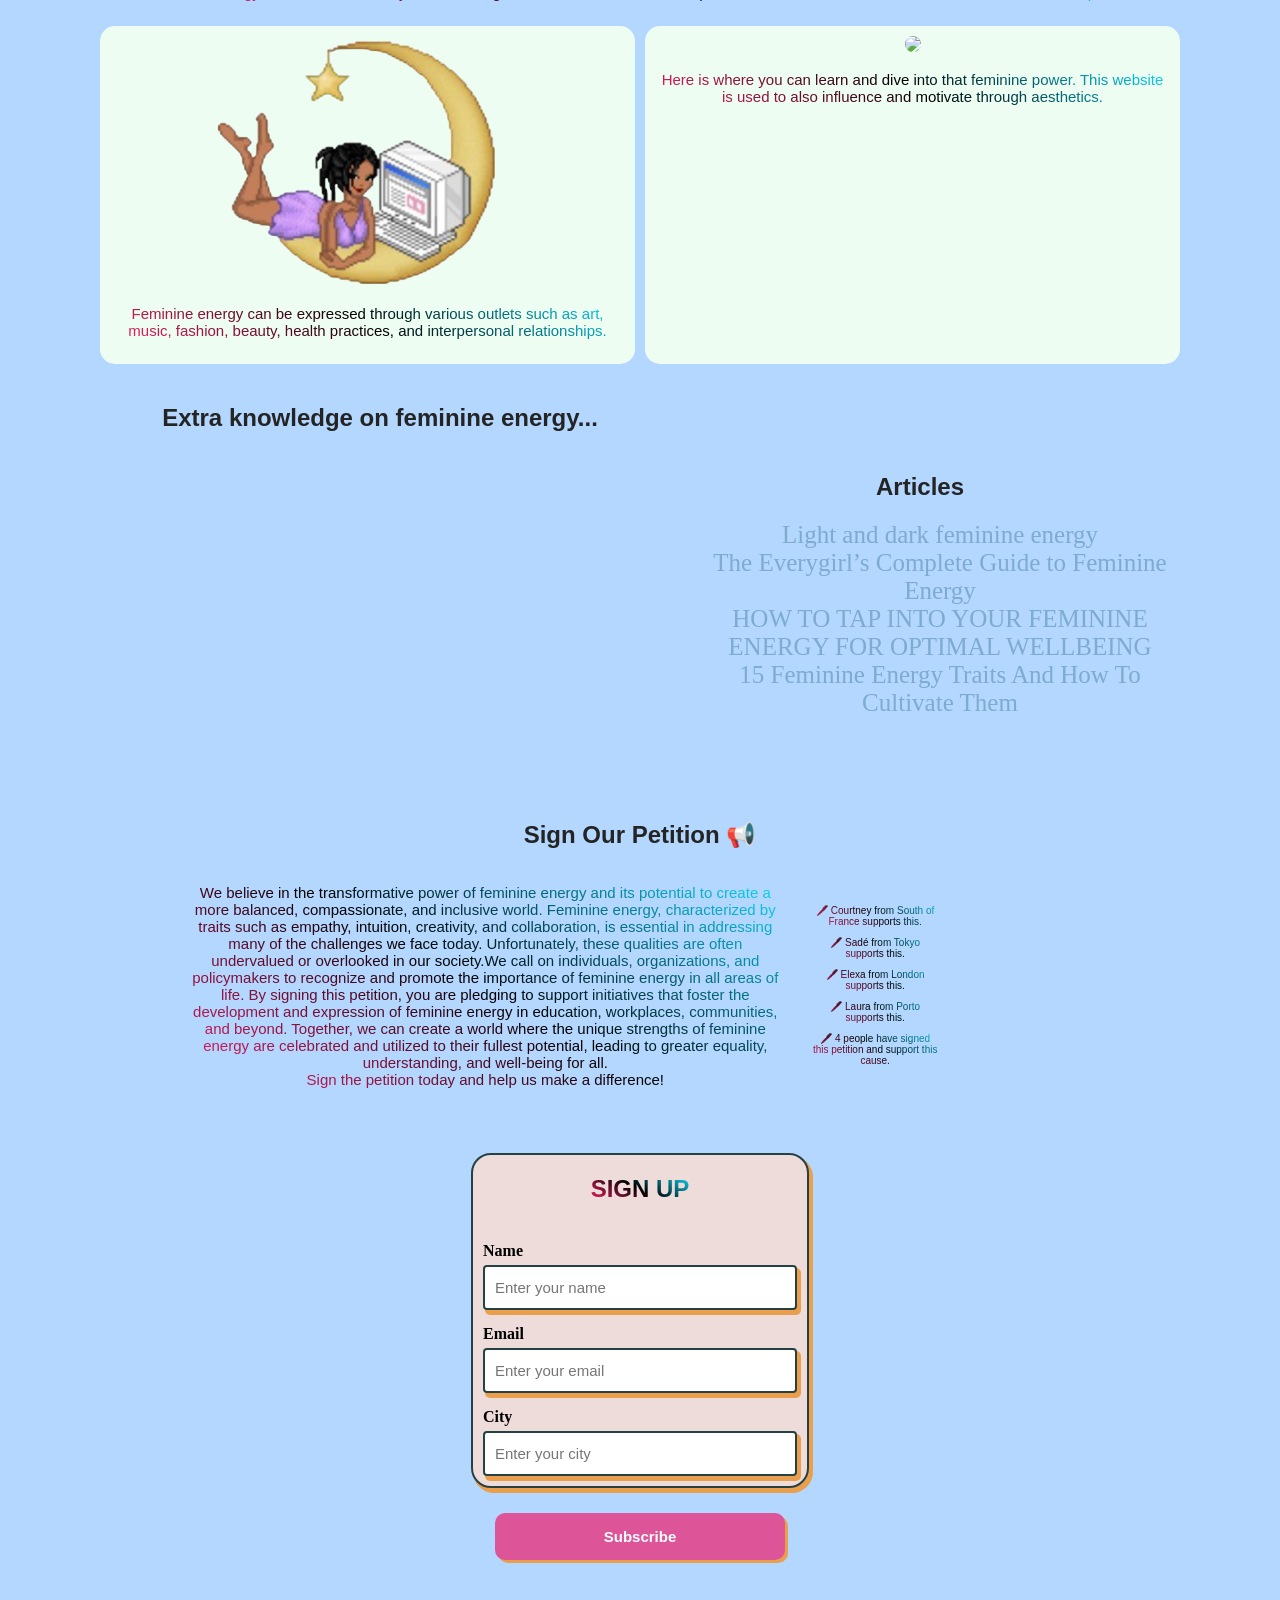
==== commit 1baf24d3: "Updated UI" ====
--- a/index.html
+++ b/index.html
@@ -22,8 +22,24 @@
       <li><a href="#">Find a power outlet</a></li>
       <li><a href="articles.html">Articles</a></li>
       <li><a href="#">Impact</a></li>
-      <li><button id="theme-button">Toggle Dark Mode</button></li>
       
+      <li>
+          <div class="container">
+              <label for="switch" class="toggle">
+                  <input type="checkbox" class="input" id="switch" />
+                  <div class="icon icon--moon">
+                      <svg xmlns="http://www.w3.org/2000/svg" viewBox="0 0 24 24" fill="currentColor" width="32" height="32">
+                          <path fill-rule="evenodd" d="M9.528 1.718a.75.75 0 01.162.819A8.97 8.97 0 009 6a9 9 0 009 9 8.97 8.97 0 003.463-.69.75.75 0 01.981.98 10.503 10.503 0 01-9.694 6.46c-5.799 0-10.5-4.701-10.5-10.5 0-4.368 2.667-8.112 6.46-9.694a.75.75 0 01.818.162z" clip-rule="evenodd"></path>
+                      </svg>
+                  </div>
+                  <div class="icon icon--sun">
+                      <svg xmlns="http://www.w3.org/2000/svg" viewBox="0 0 24 24" fill="currentColor" width="32" height="32">
+                          <path d="M12 2.25a.75.75 0 01.75.75v2.25a.75.75 0 01-1.5 0V3a.75.75 0 01.75-.75zM7.5 12a4.5 4.5 0 119 0 4.5 4.5 0 01-9 0zM18.894 6.166a.75.75 0 00-1.06-1.06l-1.591 1.59a.75.75 0 101.06 1.061l1.591-1.59zM21.75 12a.75.75 0 01-.75.75h-2.25a.75.75 0 010-1.5H21a.75.75 0 01.75.75zM17.834 18.894a.75.75 0 001.06-1.06l-1.59-1.591a.75.75 0 10-1.061 1.06l1.59 1.591zM12 18a.75.75 0 01.75.75V21a.75.75 0 01-1.5 0v-2.25A.75.75 0 0112 18zM7.758 17.303a.75.75 0 00-1.061-1.06l-1.591 1.59a.75.75 0 001.06 1.061l1.591-1.59zM6 12a.75.75 0 01-.75.75H3a.75.75 0 010-1.5h2.25A.75.75 0 016 12zM6.697 7.757a.75.75 0 001.06-1.06l-1.59-1.591a.75.75 0 00-1.061 1.06l1.59 1.591z"></path>
+                      </svg>
+                  </div>
+              </label>
+          </div>
+      </li>      
       <!-- Stretch Challenge: Drop Down -->
     </ul>
   </div>
@@ -97,7 +113,6 @@
   <div class="petition" id="petition">
       
       <h2>Sign Our Petition 📢</h2>
-      <p id="counter">🖊️ 4 people have signed this petition and support this cause.</p>
       <div class="petition-container">
 
 
@@ -112,27 +127,32 @@
           <p>🖊️ Sadé from Tokyo supports this.</p>
           <p>🖊️ Elexa from London supports this.</p>
           <p>🖊️ Laura from Porto supports this.</p>
-
+          <p id="counter">🖊️ 4 people have signed this petition and support this cause.</p>
         </div>
 
       </div>
 
     <!--- Sign Petition Form --->
-    <form id="sign-petition" title="sign-petition">
-      <!-- inputs go here -->
-      <label for="name">
-        <input type="text" id="name" placeholder="Name">
-      </label>
-      <label for="city">
-        <input type="text" id="city" placeholder="City">
-      </label>
-      <label for="email">
-        <input type="text" id="email" placeholder="Email">
-      </label>
-    </form>
-
-     <!--- Sign Now Button --->
-    <button id="sign-now-button">Sign Now</button>
+    <div class="container">
+        <div class="form_area">
+            <p class="title">SIGN UP</p>
+            <form id="sign-petition" title="sign-petition" action="">
+                <div class="form_group">
+                    <label class="sub_title" for="name">Name</label>
+                    <input placeholder="Enter your name" class="form_style" type="text" id="name">
+                </div>
+                <div class="form_group">
+                    <label class="sub_title" for="email">Email</label>
+                    <input placeholder="Enter your email" id="email" class="form_style" type="email">
+                </div>
+                <div class="form_group">
+                    <label class="sub_title" for="city">City</label>
+                    <input placeholder="Enter your city" id="city" class="form_style" type="text">
+                </div>
+            </form>
+        </div>
+    </div>
+    <button class="btn" id="sign-now-button">Subscribe</button>
 
   </div>
   
--- a/style.css
+++ b/style.css
@@ -389,4 +389,143 @@
   font-size: 10px;
   width: 45%;
   padding-right: 10px;
-}+}
+
+/* Add to CSS file */
+.error {
+  border-style: solid;
+  border-width: 2px;
+  border-color: red;
+  background:pink;
+}
+
+.container {
+  display: flex;
+  align-items: center;
+  justify-content: center;
+  flex-direction: column;
+  text-align: center;
+}
+
+.form_area {
+  display: flex;
+  justify-content: center;
+  align-items: center;
+  flex-direction: column;
+  background-color: #EDDCD9;
+  height: auto;
+  width: auto;
+  border: 2px solid #264143;
+  border-radius: 20px;
+  box-shadow: 3px 4px 0px 1px #E99F4C;
+}
+.dark-mode .form_area {
+  background-color: #00262e;
+  border: 2px solid hotpink;
+  box-shadow: 3px 4px 0px 1px #E99F4C;
+}
+
+.dark-mode label{
+  color:whitesmoke;
+}
+
+.title {
+  color: #264143;
+  font-weight: 900;
+  font-size: 1.5em;
+  margin-top: 20px;
+}
+
+.sub_title {
+  font-weight: 600;
+  margin: 5px 0;
+}
+
+.form_group {
+  display: flex;
+  flex-direction: column;
+  align-items: baseline;
+  margin: 10px;
+}
+
+.form_style {
+  outline: none;
+  border: 2px solid #264143;
+  box-shadow: 3px 4px 0px 1px #E99F4C;
+  width: 290px;
+  padding: 12px 10px;
+  border-radius: 4px;
+  font-size: 15px;
+}
+
+.form_style:focus, .btn:focus {
+  transform: translateY(4px);
+  box-shadow: 1px 2px 0px 0px #E99F4C;
+}
+
+.btn {
+  padding: 15px;
+  margin: 25px 0px;
+  width: 290px;
+  font-size: 15px;
+  background: #DE5499;
+  border-radius: 10px;
+  font-weight: 800;
+  box-shadow: 3px 3px 0px 0px #E99F4C;
+}
+
+.btn:hover {
+  opacity: .9;
+}
+
+.link {
+  font-weight: 800;
+  color: #264143;
+  padding: 5px;
+}
+
+.toggle {
+  background-color: black;
+  width: 56px;
+  height: 56px;
+  border-radius: 50%;
+  display: grid;
+  place-items: center;
+  cursor: pointer;
+  box-shadow: 0 0 50px 20px rgba(0, 0, 0, 0.1);
+  position: fixed; /* Fix the toggle switch to the side */
+  top: 20px; /* Adjust as needed */
+  right: 20px; /* Adjust as needed */
+  z-index: 1000; /* Ensure it's on top of other content */
+}
+.dark-mode .toggle{
+  background-color: #7ac1ff;
+}
+.input {
+  display: none;
+}
+
+.icon {
+  grid-column: 1 / 1;
+  grid-row: 1 / 1;
+  transition: transform 500ms;
+}
+
+.icon--moon {
+  transition-delay: 200ms;
+  color: white;
+}
+
+.icon--sun {
+  transform: scale(0);
+  color: yellow;
+}
+
+#switch:checked + .icon--moon {
+  transform: rotate(360deg) scale(0);
+}
+
+#switch:checked ~ .icon--sun {
+  transition-delay: 200ms;
+  transform: scale(1) rotate(360deg);
+}
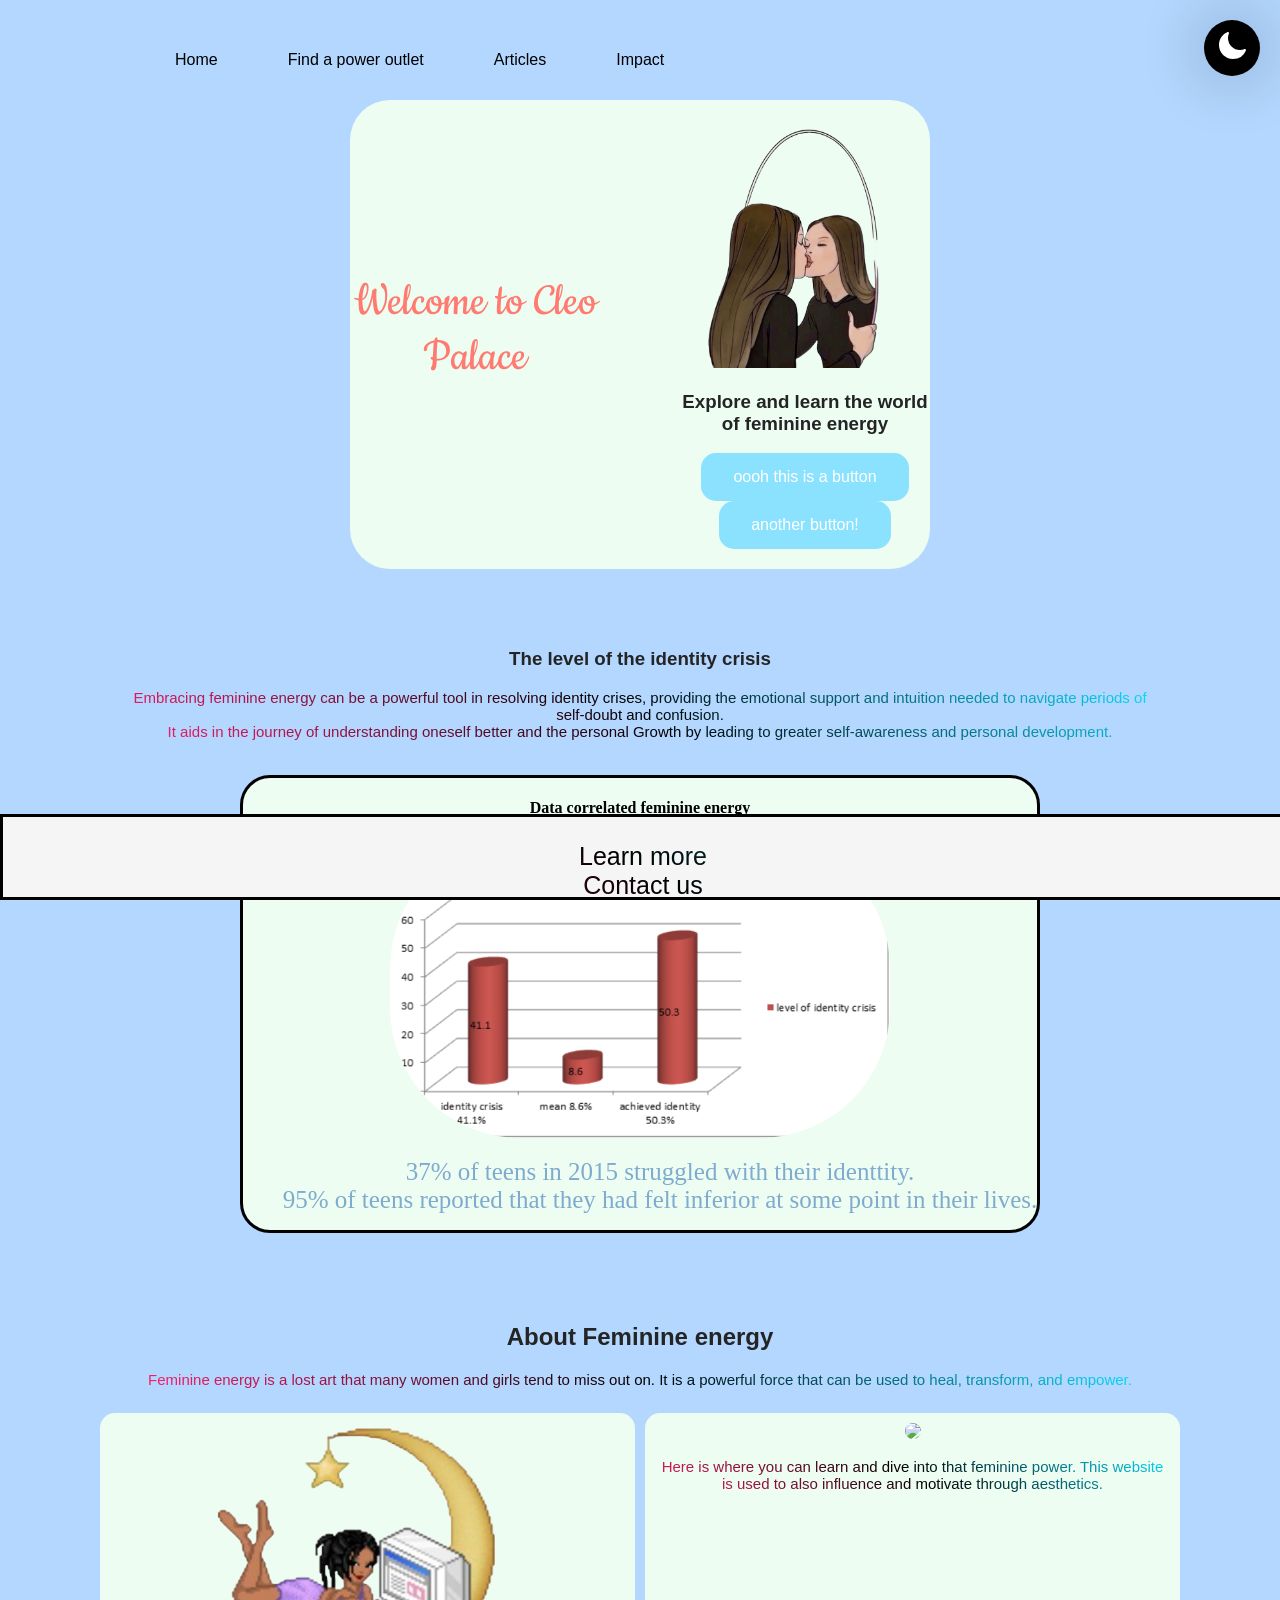
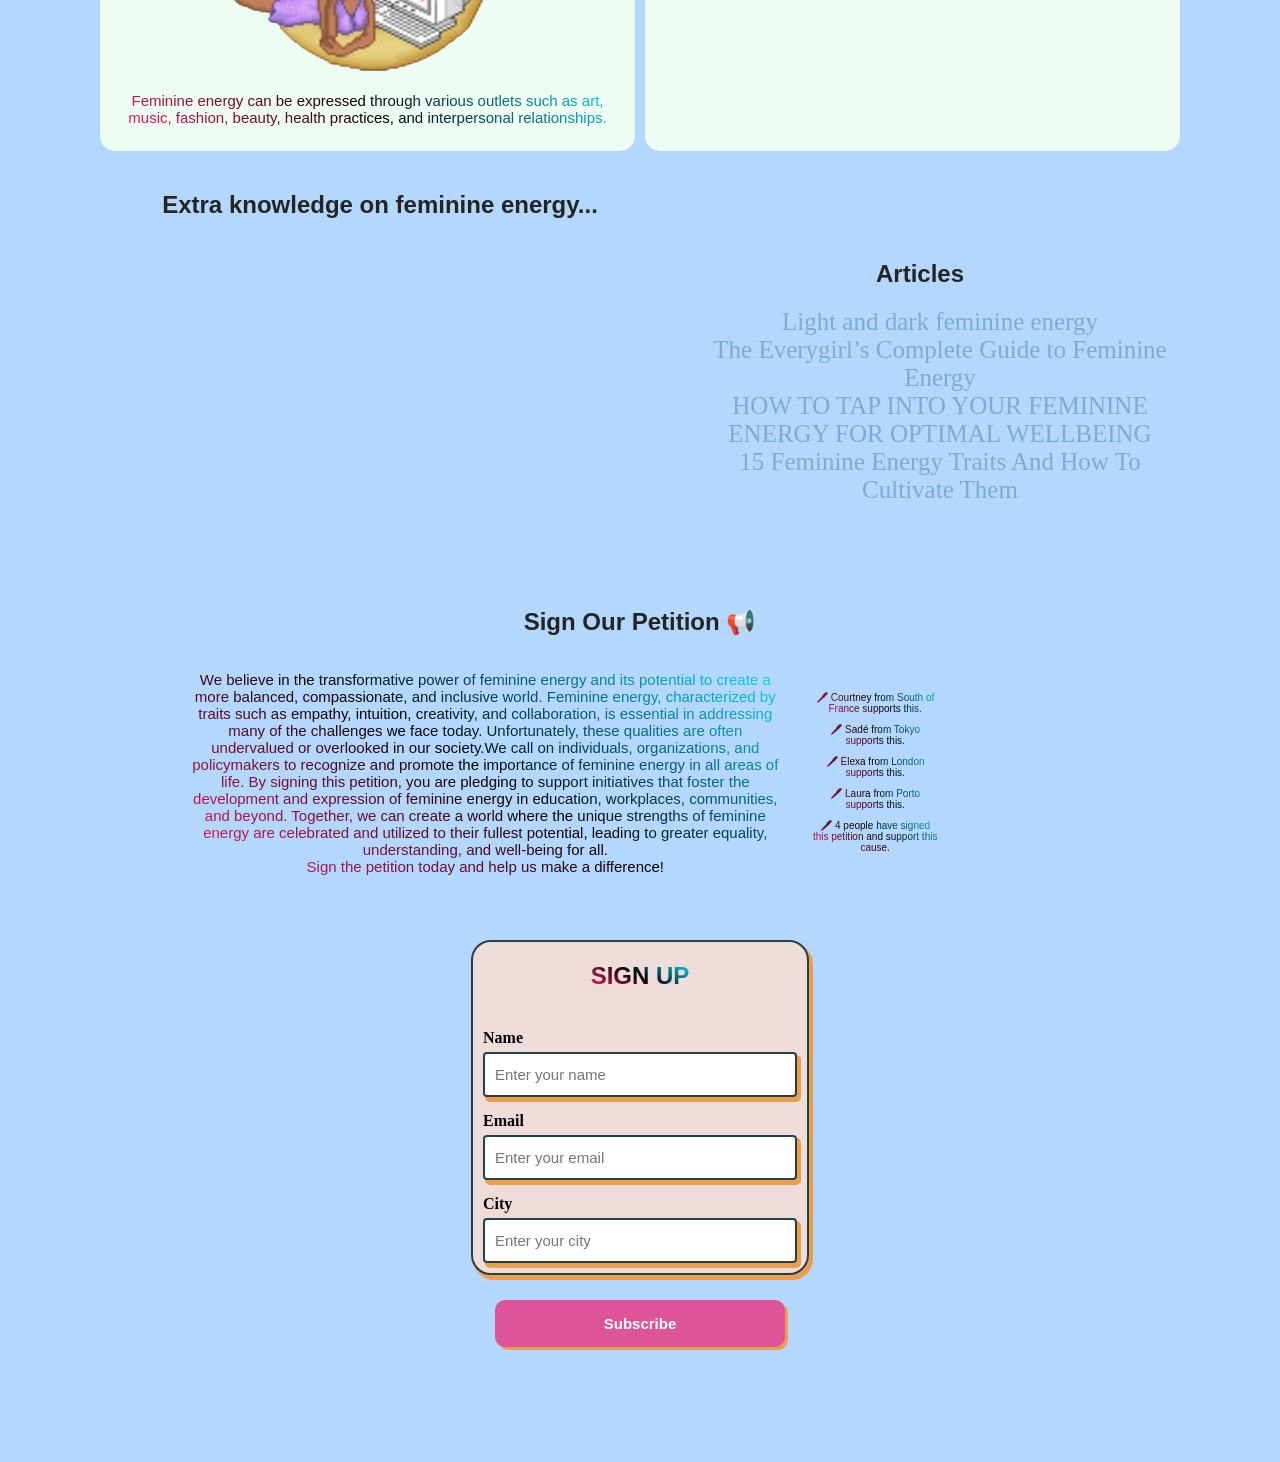
==== commit 7f1e8fa9: "Added site motion" ====
--- a/index.html
+++ b/index.html
@@ -62,7 +62,7 @@
     </div>
   </div>
   
-  <div class = "Data-container">
+  <div class = "Data-container revealable">
     <div class="data-item">
       <h3>The level of the identity crisis</h3>
         <p>Embracing feminine energy can be a powerful tool in resolving identity crises, providing the emotional support and intuition needed to navigate periods of self-doubt and confusion.<br> It aids in the journey of understanding oneself better and the personal Growth by leading to greater self-awareness and personal development.</p>
@@ -77,7 +77,7 @@
     </div>  
   </div>
   
-  <div class = "About-container">
+  <div class = "About-container revealable">
     <div class="About-item">
       <h2>About Feminine energy</h2>
         <p> Feminine energy is a lost art that many women and girls tend to miss out on. It is a powerful force that can be used to heal, transform, and empower.</p>
@@ -91,7 +91,7 @@
       <p>Here is where you can learn and dive into that feminine power. This website is used to also influence and motivate through aesthetics.</p>
     </div>
   </div>  
-  <div class="articles-container">
+  <div class="articles-container revealable">
     <div class="article-item">
       <h2>Extra knowledge on feminine energy...</h2>
         <iframe width="560" height="315" src="https://www.youtube.com/embed/t9506JGYNDs?si=UskqfDqKJ5ZEPImu&amp;start=68" title="YouTube video player" frameborder="0" allow="accelerometer; autoplay; clipboard-write; encrypted-media; gyroscope; picture-in-picture; web-share" referrerpolicy="strict-origin-when-cross-origin" allowfullscreen></iframe>
@@ -110,7 +110,7 @@
     </div>
   </div>
 
-  <div class="petition" id="petition">
+  <div class="petition revealable" id="petition">
       
       <h2>Sign Our Petition 📢</h2>
       <div class="petition-container">
@@ -161,5 +161,6 @@
   </div>
 <script src="sig.js"></script>
 <script src="toggle.js"></script>
+<script src="script.js"></script>
 </body>
 </html>
--- a/style.css
+++ b/style.css
@@ -4,7 +4,6 @@
 */
 body {
   margin: 100px;
-  box-sizing: border-box;
   background: #b3d7ff;
   background-image: url('https://i.pinimg.com/originals/68/de/af/68deaf13d153cfba053b750ab40b9b43.png');
   background-size: cover; /* Ensures the background image covers the entire page */
@@ -20,7 +19,7 @@
   font-family: "Cookie", cursive;
   font-weight: 400;
   font-style: normal;
-  color: #ff5252;
+  color: #ff7a70;
   font-size: 50px;
 }
 
@@ -100,10 +99,9 @@
   text-align: center;
   margin-bottom: 0px;
   border-radius: 40px;
-  border: solid;
   padding-bottom: 20px;
   display: flex;
-  flex-direction: column;
+  flex-direction: row;
   margin-left: 250px;
   margin-right: 250px;
   align-items: center;
@@ -126,7 +124,7 @@
   margin-left: auto;
   margin-right: auto;
   max-width: 200px;
-  padding-top: 50px;
+  padding-top: 10px;
 }
 
 .header-button {
@@ -529,3 +527,16 @@
   transition-delay: 200ms;
   transform: scale(1) rotate(360deg);
 }
+
+
+.revealable{
+  position: relative;
+  transform: translateY(150px);
+  opacity: 0;
+  transition: all 2s ease;
+}
+
+.active{
+  transform: translateY(10px);
+  opacity: 1;
+}
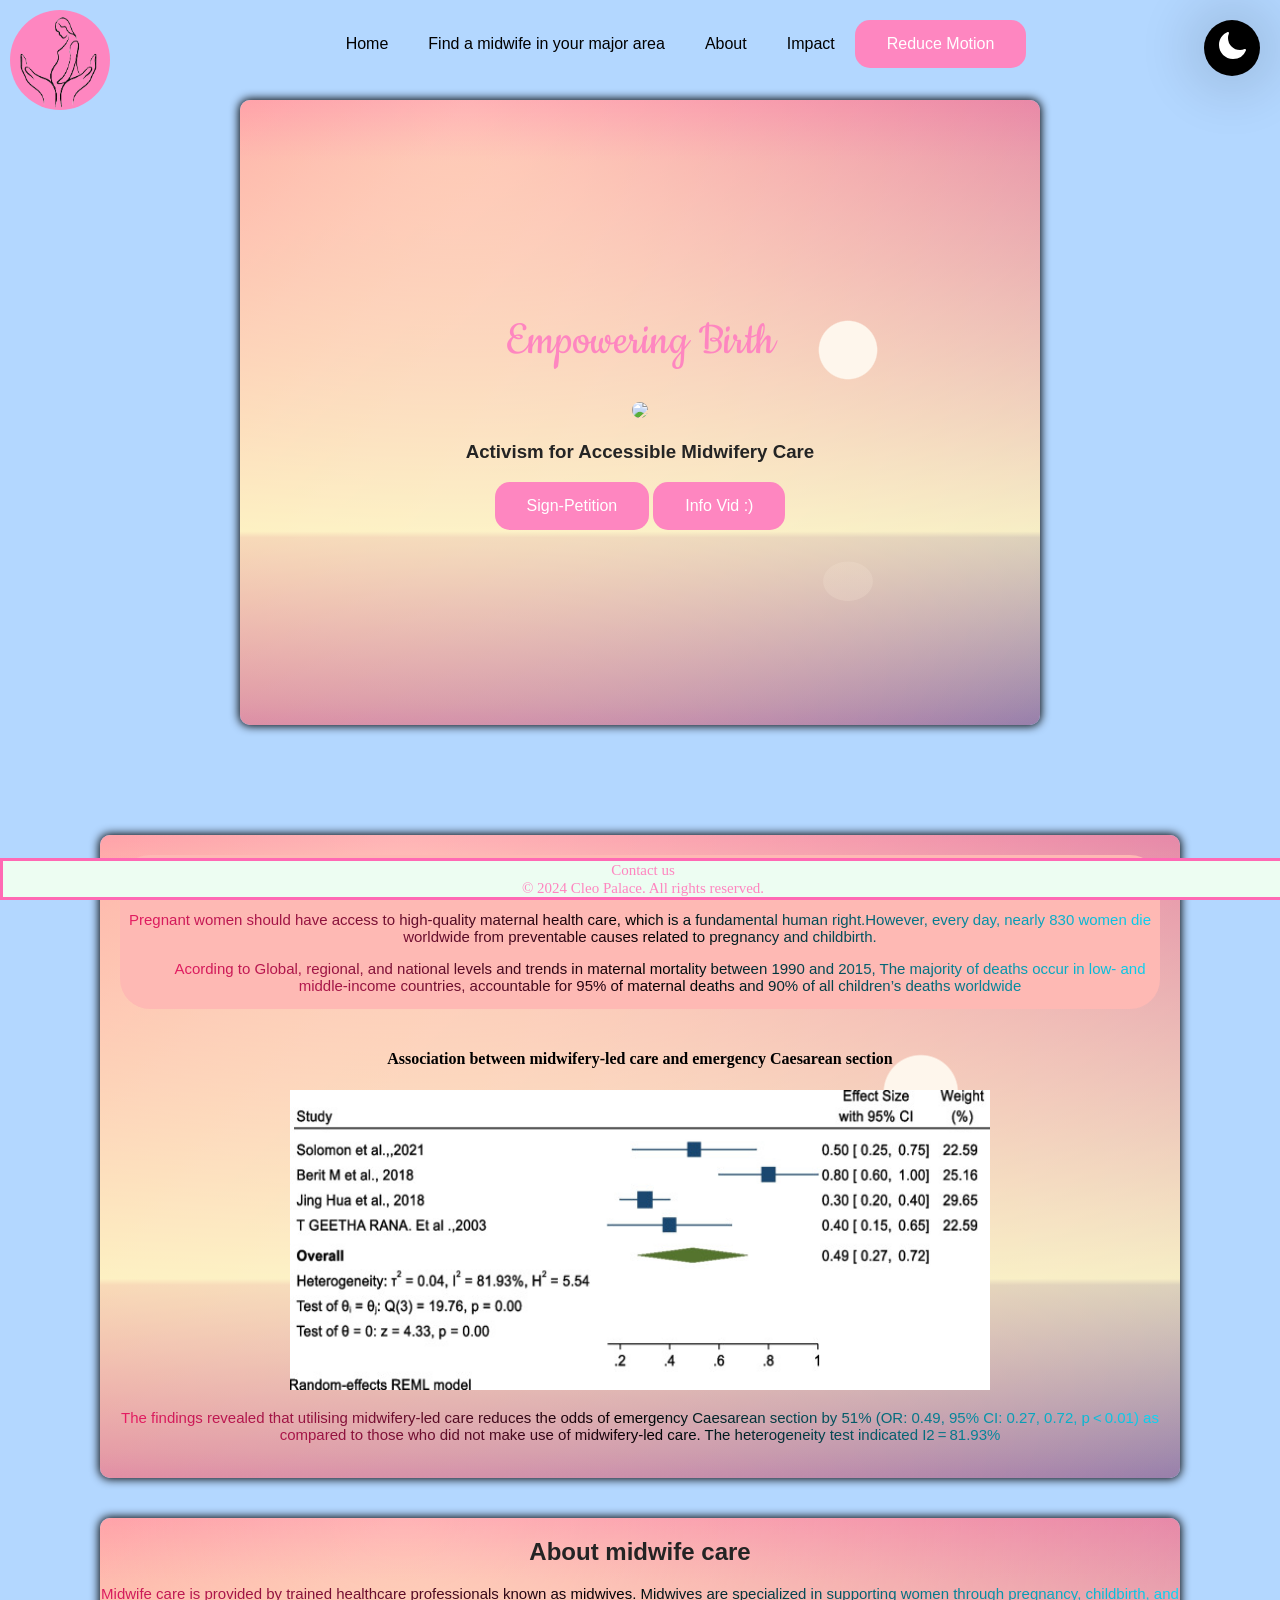
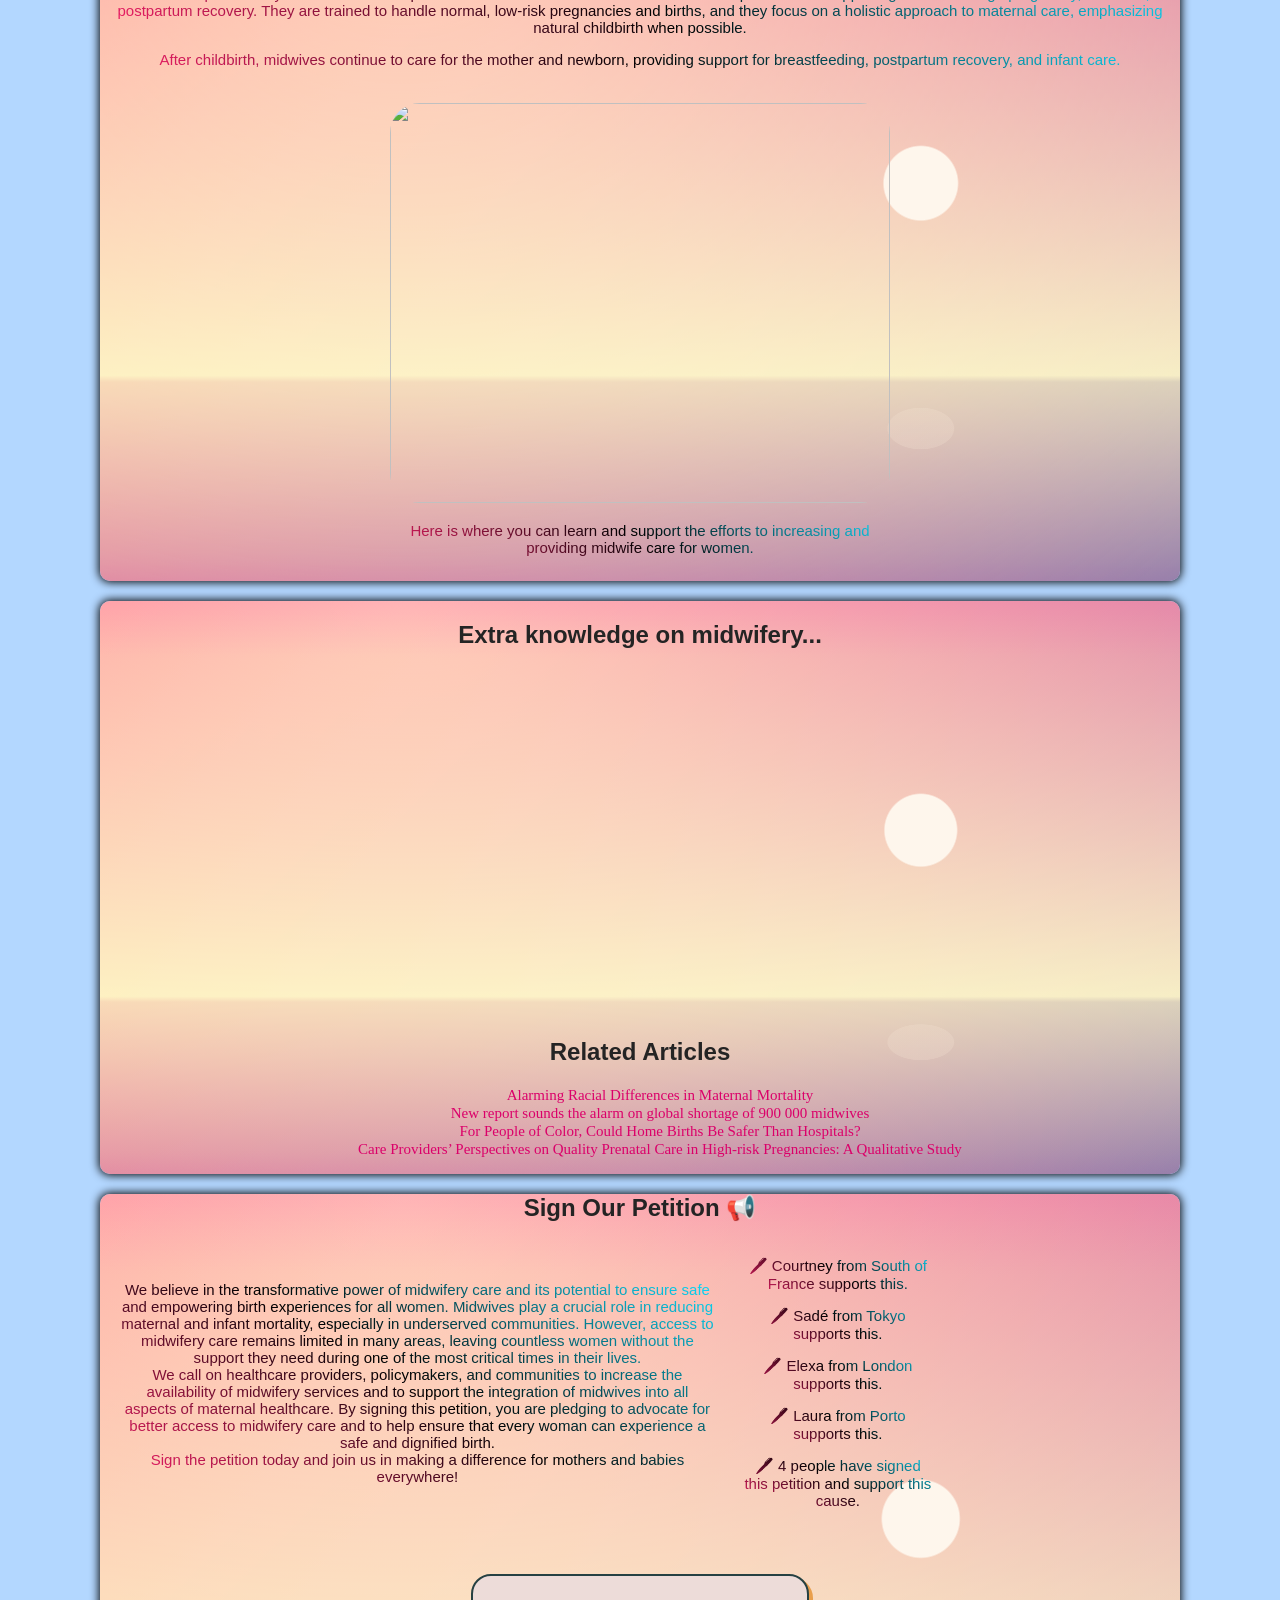
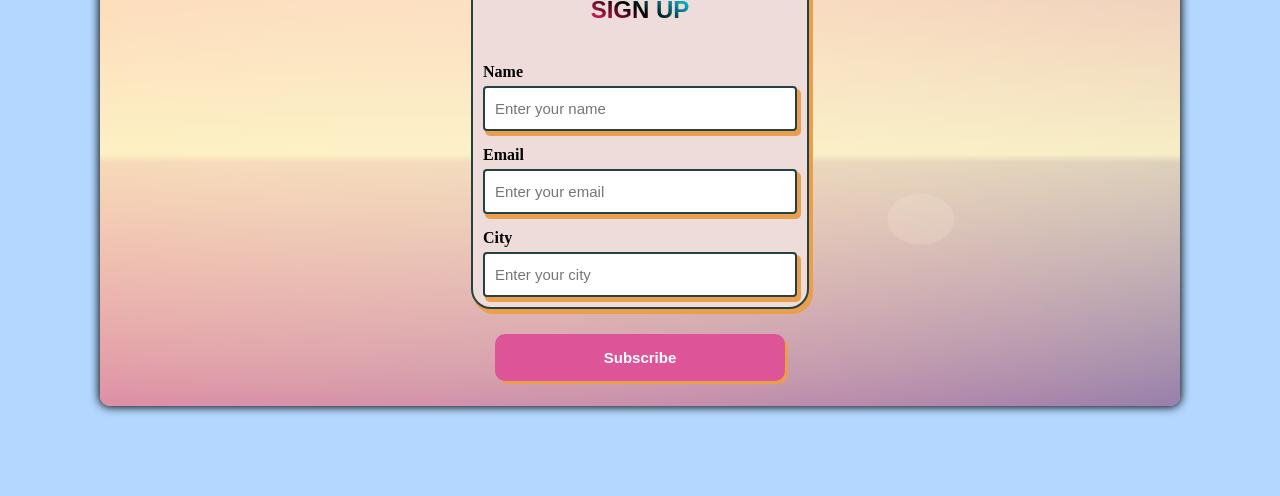
==== commit 652871b7: "Reduced motion and updated HTML/CSS Change of Topic for activism website with the addition of reduce" ====
--- a/index.html
+++ b/index.html
@@ -14,16 +14,20 @@
 </head>
 
 <body>  
+
+  <img id="logo" src="logo.png">
+
   <!-- Part 1: Navbar Starter Code -->
 
   <div class="navbar">
     <ul>
       <li><a href="index.html">Home</a></li>
-      <li><a href="#">Find a power outlet</a></li>
-      <li><a href="articles.html">Articles</a></li>
+      <li><a href="#">Find a midwife in your major area</a></li>
+      <li><a href="#About-container">About</a></li>
       <li><a href="#">Impact</a></li>
-      
-      <li>
+      <button id="reduce-motion-button"> Reduce Motion</button>
+    <ul>
+
           <div class="container">
               <label for="switch" class="toggle">
                   <input type="checkbox" class="input" id="switch" />
@@ -38,6 +42,7 @@
                       </svg>
                   </div>
               </label>
+            
           </div>
       </li>      
       <!-- Stretch Challenge: Drop Down -->
@@ -48,69 +53,68 @@
 
   <!-- Part 2: Flexbox Layout Stater Code -->
 
-  <div class ="header-container">
+  <div class ="header-container card">
     <div class="header-item">
-      <h1> Welcome to Cleo Palace</h1>
+      <h1> Empowering Birth</h1>
     </div>
     <div class="header-item">
-      <img id = 'header-img' src="img1.png" >
-      <h3> Explore and learn the world of feminine energy </h3>
+      <img id = 'header-img' src="https://i.pinimg.com/originals/aa/d5/37/aad53716c9df400b07a452e69d8d74bd.jpg" >
+    </div>
+    <div class="header-item">
+      <h3> Activism for Accessible Midwifery Care </h3>
       <div class="header-buttom">
-        <button type="button">oooh this is a button</button>
-        <button type="button">another button!</button>
+        <a href="#petition"><button type="button">Sign-Petition</button></a>
+        <a href="#iframe"><button type="button">Info Vid :)</button></a>
       </div>
     </div>
   </div>
   
-  <div class = "Data-container revealable">
+  <div class = "Data-container revealable card">
     <div class="data-item">
-      <h3>The level of the identity crisis</h3>
-        <p>Embracing feminine energy can be a powerful tool in resolving identity crises, providing the emotional support and intuition needed to navigate periods of self-doubt and confusion.<br> It aids in the journey of understanding oneself better and the personal Growth by leading to greater self-awareness and personal development.</p>
+      <h3>The level of crisis</h3>
+        <p><a href="https://eprints.soton.ac.uk/391219/">Pregnant women should have access to high-quality maternal health care, which is a fundamental human right.</a><a href='https://thelancet.com/journals/lancet/article/PIIS01406736(15)00838-7/fulltext'>However, every day, nearly 830 women die worldwide from preventable causes related to pregnancy and childbirth.</a></p>
+      <ul>
+        <p><a href='https://www.thelancet.com/journals/lancet/article/PIIS01406736(15)00838-7/fulltext'> Acording to Global, regional, and national levels and trends in maternal mortality between 1990 and 2015, The majority of deaths occur in low- and middle-income countries, accountable for 95% of maternal deaths and 90% of all children’s deaths worldwide </a></p>
+      </ul>
     </div>
     <div class="data-item">
-      <h4>Data correlated feminine energy</h4>
-      <img id="dataImg" src="Dataimg.png">
-      <ul>
-        <li> <a href="https://www.phoenix.edu/professional-development/blog/what-is-identity-crisis/"> 37% of teens in 2015 struggled with their identtity. </a></li>
-        <li><a href="https://www.phoenix.edu/professional-development/blog/what-is-identity-crisis/"> 95% of teens reported that they had felt inferior at some point in their lives. </a></li>
-      </ul>
+      <h4>Association between midwifery-led care and emergency Caesarean section</h4>
+      <img id="dataImg" src="midwife_data.jpg">
+      <p><a href='https://www.ncbi.nlm.nih.gov/pmc/articles/PMC10214693/#CR2:~:text=The%20findings%20revealed,in%20the%20analysis.'>The findings revealed that utilising midwifery-led care reduces the odds of emergency Caesarean section by 51% (OR: 0.49, 95% CI: 0.27, 0.72, p < 0.01) as compared to those who did not make use of midwifery-led care. The heterogeneity test indicated I2 = 81.93%</a></p>
+      
     </div>  
+    
   </div>
   
-  <div class = "About-container revealable">
+  <div id="About-container" class = " card About-container revealable">
     <div class="About-item">
-      <h2>About Feminine energy</h2>
-        <p> Feminine energy is a lost art that many women and girls tend to miss out on. It is a powerful force that can be used to heal, transform, and empower.</p>
-    </div>
+      <h2>About midwife care</h2>
+        <p>Midwife care is provided by trained healthcare professionals known as midwives. Midwives are specialized in supporting women through pregnancy, childbirth, and postpartum recovery. They are trained to handle normal, low-risk pregnancies and births, and they focus on a holistic approach to maternal care, emphasizing natural childbirth when possible.</p>      
+        <p>After childbirth, midwives continue to care for the mother and newborn, providing support for breastfeeding, postpartum recovery, and infant care.</p>     </div>
     <div class="About-item">
-      <img src="headerImg.png">
-      <p>Feminine energy can be expressed through various outlets such as art, music, fashion, beauty, health practices, and interpersonal relationships.</p>
-    </div>
-    <div class="About-item">
-      <img id="img2" src="https://i.pinimg.com/564x/fb/f6/d8/fbf6d8e781402de517af65c23a479180.jpg">
-      <p>Here is where you can learn and dive into that feminine power. This website is used to also influence and motivate through aesthetics.</p>
+      <img id="img2" src="https://i.pinimg.com/564x/7a/76/bc/7a76bc0bd4db17bfcc04d2b2f66c5adf.jpg">
+      <p>Here is where you can learn and support the efforts to increasing and providing midwife care for women.</p>
     </div>
   </div>  
-  <div class="articles-container revealable">
+  <div class="articles-container card revealable">
     <div class="article-item">
-      <h2>Extra knowledge on feminine energy...</h2>
-        <iframe width="560" height="315" src="https://www.youtube.com/embed/t9506JGYNDs?si=UskqfDqKJ5ZEPImu&amp;start=68" title="YouTube video player" frameborder="0" allow="accelerometer; autoplay; clipboard-write; encrypted-media; gyroscope; picture-in-picture; web-share" referrerpolicy="strict-origin-when-cross-origin" allowfullscreen></iframe>
-    </div>
+      <h2>Extra knowledge on midwifery...</h2>
+    <iframe id="iframe" width="560" height="315" src="https://www.youtube.com/embed/SE34K88LUek?si=7CtUUqOM2d-7xEZD" title="YouTube video player" frameborder="0" allow="accelerometer; autoplay; clipboard-write; encrypted-media; gyroscope; picture-in-picture; web-share" referrerpolicy="strict-origin-when-cross-origin" allowfullscreen></iframe>    </div>
     <div class="article-item">
-    <h2>Articles</h2>
+    <h2>Related Articles</h2>
       <ul>
-        <a href="https://eunoiaofthesoul.com/light-and-dark-feminine-energy/">Light and dark feminine energy</a>
+        <a href="https://www.ncbi.nlm.nih.gov/pmc/articles/PMC1595019/">Alarming Racial Differences in Maternal Mortality</a>
         <br>
-        <a href="https://theeverygirl.com/feminine-energy-guide/">The Everygirl’s Complete Guide to Feminine Energy</a>
+        <a href="https://www.who.int/news/item/05-05-2021-new-report-sounds-the-alarm-on-global-shortage-of-900-000-midwives">New report sounds the alarm on global shortage of 900 000 midwives</a>
         <br>
-        <a href="https://wellnessbyjosie.com/blog/feminine-energy">HOW TO TAP INTO YOUR FEMININE ENERGY FOR OPTIMAL WELLBEING</a>
+        <a href="https://collective.coloradotrust.org/stories/for-people-of-color-could-home-births-be-safer-than-hospitals/">For People of Color, Could Home Births Be Safer Than Hospitals?</a>
         <br>
-        <a href="https://www.brettlarkin.com/feminine-energy-traits/">15 Feminine Energy Traits And How To Cultivate Them</a>
+        <a href="https://www.ncbi.nlm.nih.gov/pmc/articles/PMC10126442/">Care Providers’ Perspectives on Quality Prenatal Care in High-risk Pregnancies: A Qualitative Study</a>
       </ul>
     </div>
   </div>
 
-  <div class="petition revealable" id="petition">
+  <div id='petition' class="card petition revealable" id="petition">
       
       <h2>Sign Our Petition 📢</h2>
       <div class="petition-container">
@@ -118,8 +122,7 @@
 
         <div class="petition-para">
           <!-- info goes here -->
-          <p>We believe in the transformative power of feminine energy and its potential to create a more balanced, compassionate, and inclusive world. Feminine energy, characterized by traits such as empathy, intuition, creativity, and collaboration, is essential in addressing many of the challenges we face today. Unfortunately, these qualities are often undervalued or overlooked in our society.We call on individuals, organizations, and policymakers to recognize and promote the importance of feminine energy in all areas of life. By signing this petition, you are pledging to support initiatives that foster the development and expression of feminine energy in education, workplaces, communities, and beyond. Together, we can create a world where the unique strengths of feminine energy are celebrated and utilized to their fullest potential, leading to greater equality, understanding, and well-being for all.
-<br>Sign the petition today and help us make a difference!</p>
+          <p>We believe in the transformative power of midwifery care and its potential to ensure safe and empowering birth experiences for all women. Midwives play a crucial role in reducing maternal and infant mortality, especially in underserved communities. However, access to midwifery care remains limited in many areas, leaving countless women without the support they need during one of the most critical times in their lives.<br> We call on healthcare providers, policymakers, and communities to increase the availability of midwifery services and to support the integration of midwives into all aspects of maternal healthcare. By signing this petition, you are pledging to advocate for better access to midwifery care and to help ensure that every woman can experience a safe and dignified birth.<br> Sign the petition today and join us in making a difference for mothers and babies everywhere!</p>
         </div>
 
         <div class="signatures">
@@ -157,7 +160,8 @@
   </div>
   
   <div class='footer'>
-    <p>Learn more<br>Contact us</p>
+    <a href="">Contact us</a><br>
+    <a>© 2024 Cleo Palace. All rights reserved.</a>
   </div>
 <script src="sig.js"></script>
 <script src="toggle.js"></script>
--- a/style.css
+++ b/style.css
@@ -2,6 +2,23 @@
   Add style rules for the body of your webpage.
   Note: These rules will be applied to all elements.
 */
+
+#logo {
+  width: 100px;
+  height: 100px;
+  position: fixed; /* Fix the logo to the corner */
+  top: 10px; /* Distance from the top */
+  background-color:#fe86c0;
+  left: 10px; /* Distance from the right */
+  border-radius: 75px;
+}
+
+.dark-mode #logo{
+  background-color: #fed462;
+  border-radius: 75px;
+  
+}
+
 body {
   margin: 100px;
   background: #b3d7ff;
@@ -19,7 +36,7 @@
   font-family: "Cookie", cursive;
   font-weight: 400;
   font-style: normal;
-  color: #ff7a70;
+  color: #fe86c0;
   font-size: 50px;
 }
 
@@ -35,21 +52,20 @@
 }
 
 a {
-  color: #7eabce;
   text-decoration: none;
   font-size: 25px;
+  color: #db006a;
 }
 
 a:hover {
-  color: #8d6e96;  /* Mouse over link */
   text-decoration: none;
-  font-style: italic;
   font-weight: bold;
   font-size: 20px;
+  color: #5225a7;
 }
 
 a:active {
-  color: #ffffff;  /* Selected link */
+  color: #ffe747;  /* Selected link */
   text-decoration: none;
 }
 
@@ -62,11 +78,6 @@
   background-clip: text;
 }
 
-#dataImg {
-  height: 300px;
-  width: 500px;
-  border-radius: 130px;
-}
 
 /*
   Style Lists: Styles added to the ol or ul style rulesets affect the entire
@@ -81,7 +92,7 @@
   paragraphs, and links
 */
 button {
-  background-color: #8ae2ff;
+  background-color: #fe86c0;
   border: none;
   color: white;
   font-size: 16px;
@@ -92,57 +103,57 @@
   gap: 10px;
 }
 
+.card {
+  border: none;
+  border-radius: 10px;
+  background: radial-gradient(ellipse farthest-side at 76% 77%, rgba(245, 228, 212, 0.25) 4%, rgba(255, 255, 255, 0) calc(4% + 1px)), radial-gradient(circle at 76% 40%, #fef6ec 4%, rgba(255, 255, 255, 0) 4.18%), linear-gradient(135deg, #ff0000 0%, #000036 100%), radial-gradient(ellipse at 28% 0%, #ffcfac 0%, rgba(98, 149, 144, 0.5) 100%), linear-gradient(180deg, #cd6e8a 0%, #f5eab0 69%, #d6c8a2 70%, #a2758d 100%);
+  background-blend-mode: normal, normal, screen, overlay, normal;
+  box-shadow: 0px 0px 10px 1px #000000;
+}
+
 /* Header Styles */
 .header-container {
-  padding-top: 10px;
-  background-color: #edfdf2;
-  text-align: center;
-  margin-bottom: 0px;
-  border-radius: 40px;
+  padding-top: 5px;
+  text-align: center;
   padding-bottom: 20px;
-  display: flex;
-  flex-direction: row;
-  margin-left: 250px;
-  margin-right: 250px;
+  margin: 0 auto; /* Centers the header-container horizontally */
+  display: flex;
+  flex-direction: column;
   align-items: center;
-  align-content: center;
   justify-content: center;
-}
-
-.header-item:nth-of-type(1) {
-  width: 50%;
-  float: left;
-}
-
-.header-item:nth-of-type(2) {
-  width: 50%;
-  float: right;
-  margin-left: 80px;
-}
-
-#header-img {
-  margin-left: auto;
-  margin-right: auto;
-  max-width: 200px;
-  padding-top: 10px;
-}
-
-.header-button {
-  background-color: #7dc1e0;
-  color: #fff;
-  padding: 20px;
-  border: none;
-  cursor: pointer;
-}
-
-#img2 {
-  height: 300px;
-  border: none;
-  border-radius: 30px;
-}
-.About-item:nth-of-type(2) img{
-  height: 250px;;
-}
+  max-width: 800px;
+  height: 600px;
+  width: 100%; /* Ensures the container takes the full width available */
+}
+
+  
+  .header-item:nth-of-type(1) {
+    width: 50%;
+    float: left;
+    align-items: center;
+    align-content: center;
+    justify-content: center;
+  }
+  
+  .header-item:nth-of-type(2) {
+    width: 50%;
+    float: right;
+    align-items: center;
+    align-content: center;
+    justify-content: center;
+  }
+  
+  #header-img {
+    margin-left: auto;
+    margin-right: auto;
+    max-width: 250px;
+    align-items: center;
+    align-content: center;
+    justify-content: center;
+    border-radius: 75px;
+  }
+
+
 iframe {
   padding-top: 30px;
 }
@@ -153,26 +164,41 @@
   bottom: 0;
   width: 100%;
   text-align: center;
-  border: solid;
-  background-color: whitesmoke;
-  height: 80px;
-}
-
-/* Part 1: Navbar */
+  border: solid hotpink;
+  background-color: #edfdf2;
+}
+.footer a {
+  color: #fe86c0;
+}
+
+
+/* Navbar container */
+.navbar {
+  position: fixed;
+  top: 0;
+  display: flex;
+  justify-content: center;
+  align-items: center;
+  align-content: center;
+  width: 90%;
+  text-align: center;
+  padding-top: 10px 0; /* Adjust padding as needed */
+}
+
 /* General style rule set for all items in ul */
 .navbar ul {
   list-style: none;
-  overflow: hidden;
-  position: fixed;
-  top: 0;
-  width: 100%;
-  margin-bottom: 30px;
+  margin-top: 20px;
+  align-content: center;
+  text-align: center;
+  display: flex; /* Use flexbox to center the items */
+  justify-content: center; /* Center items horizontally */
+  align-items: center; /* Center items vertically */
 }
 
 /* Style rule set for individual li */
 .navbar ul li {
-  float: left;
-  margin: 30px;
+  margin: 0 15px; /* Adjust spacing between menu items */
 }
 
 /* Style rule set for individual li link */
@@ -189,8 +215,9 @@
 /* Style rule set for hovered link */
 .navbar ul li a:hover {
   font-weight: bold;
-  font-size: 10px;
-}
+  font-size: 18px; /* Adjust size on hover */
+}
+
 
 /* Part 2: Flexbox */
 /* General style rule set for flex container */
@@ -198,15 +225,16 @@
 /* General style rule set for flex container */
 .Data-container {
   display: flex;
-  flex-direction: column; /* Ensure children are aligned horizontally */
+  flex-direction: column;
   gap: 20px;
-  padding: 30px;
+  padding: 20px;
   justify-content: center;
   align-items: center;
   text-align: center;
   flex-wrap: wrap; /* Ensure items wrap if the container is too small */
-  margin-top: 20px;
-}
+  margin-top: 100px;
+}
+
 
 .About-container {
   display: flex;
@@ -216,21 +244,35 @@
 
 /* Style rules for flex-item 1 */
 .data-item:nth-of-type(1){
-}
+  
+}
+
+#dataImg {
+  height: 300px;
+  width: 700px;
+}
+
 .data-item p{
   font-size: 15px;
 }
 
 /* Ensure .data-item:nth-of-type(2) and .data-item:nth-of-type(3) are side by side */
-.data-item:nth-of-type(2){
-  border: solid;
+.data-item:nth-of-type(1){
   border-radius: 30px;
-  background-color: #edfdf2;
+  background-color: #feb9b4;
   flex: 1;
   min-width: 200px; /* Ensures items don't get too small */
-
-}
-
+  font-size: 15px;
+}
+
+
+.dark-mode .data-item:nth-of-type(1){
+  background-color: transparent ;
+}
+
+a{
+  font-size: 15px;
+}
 .About-container {
   display: flex;
   flex-wrap: wrap; /* Allow wrapping */
@@ -241,12 +283,19 @@
   margin-top: 40px;
 }
 
+.About-item:nth-of-type(2) img{
+  height: 250px;;
+}
+#img2{
+  width: 500px;
+  border-radius: 30px;
+  height: 400px;
+}
 .About-item:nth-of-type(2),
 .About-item:nth-of-type(3) {
   flex: 1; /* Ensure the items take equal space */
   min-width: 220; /* Prevent items from shrinking too much */
   max-width: 48%; /* Adjust width to fit in a row */
-  background-color: #edfdf2; 
   padding: 10px; 
   border-radius: 15px; 
 }
@@ -254,7 +303,7 @@
 
 .articles-container{
   display: flex;
-  flex-direction: row;
+  flex-direction: column;
   justify-content: center;
   align-items: center;
   text-align: center;
@@ -292,71 +341,6 @@
 
 
 }
-.dark-mode #theme-button{
-  background-color:#fecde2;
-  color: #292929;
-  border-color: antiquewhite;
-}
-
-.dark-mode #theme-button:active{
-  background-color:#ffa3e2;
-}
-.dark-mode h1 {
-  color: #f4bdff;
-}
-
-.dark-mode h2, .dark-mode h3 {
-  color: #f3d3e3;
-}
-
- .dark-mode h4 {
-  color: antiquewhite ;
-}
-
-.dark-mode a {
-  color: #b8e0ff;}
-
-.dark-mode a:hover {
-  color: #f4ccff;  /* Mouse over link */
-}
-
-.dark-mode a:active {
-  color: #ffffff;  /* Selected link */
-}
-.dark-mode button{
-  background-color: #fecde2 ;
-  color: #292929;
-  border-color: antiquewhite;
-}
-.dark-mode p {
-  background: linear-gradient(30deg, #ffadc2, #fee1ed, #bef5fe);
-  -webkit-background-clip: text;
-  -webkit-text-fill-color: transparent;
-  background-clip: text;
-}
- .dark-mode .header-container {
-  background-color: #00262e;
-  border-color: antiquewhite;
-}
-.dark-mode .navbar ul li a {
-  color:#f3d3e3;
-
-}
-
-
-.dark-mode .data-item:nth-of-type(2){
-  border-color: #740576;
-  background-color: #003c47;
-}
-.dark-mode .About-item:nth-of-type(2), .dark-mode
-.About-item:nth-of-type(3) {
-  background-color: #00262e; 
-  border-color:#fafafa ;
-}
-
-.dark-mode .footer{
-  background-color: #00262e;
-}
 
 /* Petition container  */
 
@@ -384,7 +368,7 @@
 }
 
 .signatures p{
-  font-size: 10px;
+  font-size: 15px;
   width: 45%;
   padding-right: 10px;
 }
@@ -539,4 +523,79 @@
 .active{
   transform: translateY(10px);
   opacity: 1;
+}
+
+
+
+.dark-mode .card {
+  
+  background-color: #4158D0;
+  background-image: linear-gradient(43deg, #4158D0 0%, #C850C0 46%, #FFCC70 100%);
+  box-shadow: rgba(0, 0, 0, 0.17) 0px -23px 25px 0px inset, rgba(0, 0, 0, 0.15) 0px -36px 30px 0px inset, rgba(0, 0, 0, 0.1) 0px -79px 40px 0px inset, rgba(0, 0, 0, 0.06) 0px 2px 1px, rgba(0, 0, 0, 0.09) 0px 4px 2px, rgba(0, 0, 0, 0.09) 0px 8px 4px, rgba(0, 0, 0, 0.09) 0px 16px 8px, rgba(0, 0, 0, 0.09) 0px 32px 16px;
+}
+
+
+
+.dark-mode #theme-button{
+  background-color:#fecde2;
+  color: #292929;
+  border-color: antiquewhite;
+}
+
+.dark-mode #theme-button:active{
+  background-color:#ffa3e2;
+}
+.dark-mode h1 {
+  color: #f4bdff;
+}
+
+.dark-mode h2, .dark-mode h3 {
+  color: #f3d3e3;
+}
+
+ .dark-mode h4 {
+  color: antiquewhite ;
+}
+
+.dark-mode a {
+  color: #b8e0ff;}
+
+.dark-mode a:hover {
+  color: #f4ccff;  /* Mouse over link */
+}
+
+.dark-mode a:active {
+  color: #ffffff;  /* Selected link */
+}
+.dark-mode button{
+  background-color: #fecde2 ;
+  color: #292929;
+  border-color: antiquewhite;
+}
+.dark-mode p {
+  background: linear-gradient(30deg, #ffadc2, #fee1ed, #bef5fe);
+  -webkit-background-clip: text;
+  -webkit-text-fill-color: transparent;
+  background-clip: text;
+}
+ .dark-mode .header-container {
+  background-color: #00262e;
+  border-color: antiquewhite;
+}
+.dark-mode .navbar ul li a {
+  color:#f3d3e3;
+
+}
+
+
+.dark-mode .data-item:nth-of-type(2){
+  border-color: #740576;
+}
+.dark-mode .About-item:nth-of-type(2), .dark-mode
+.About-item:nth-of-type(3) {
+  border-color:#fafafa ;
+}
+
+.dark-mode .footer{
+  background-color: #00262e;
 }
